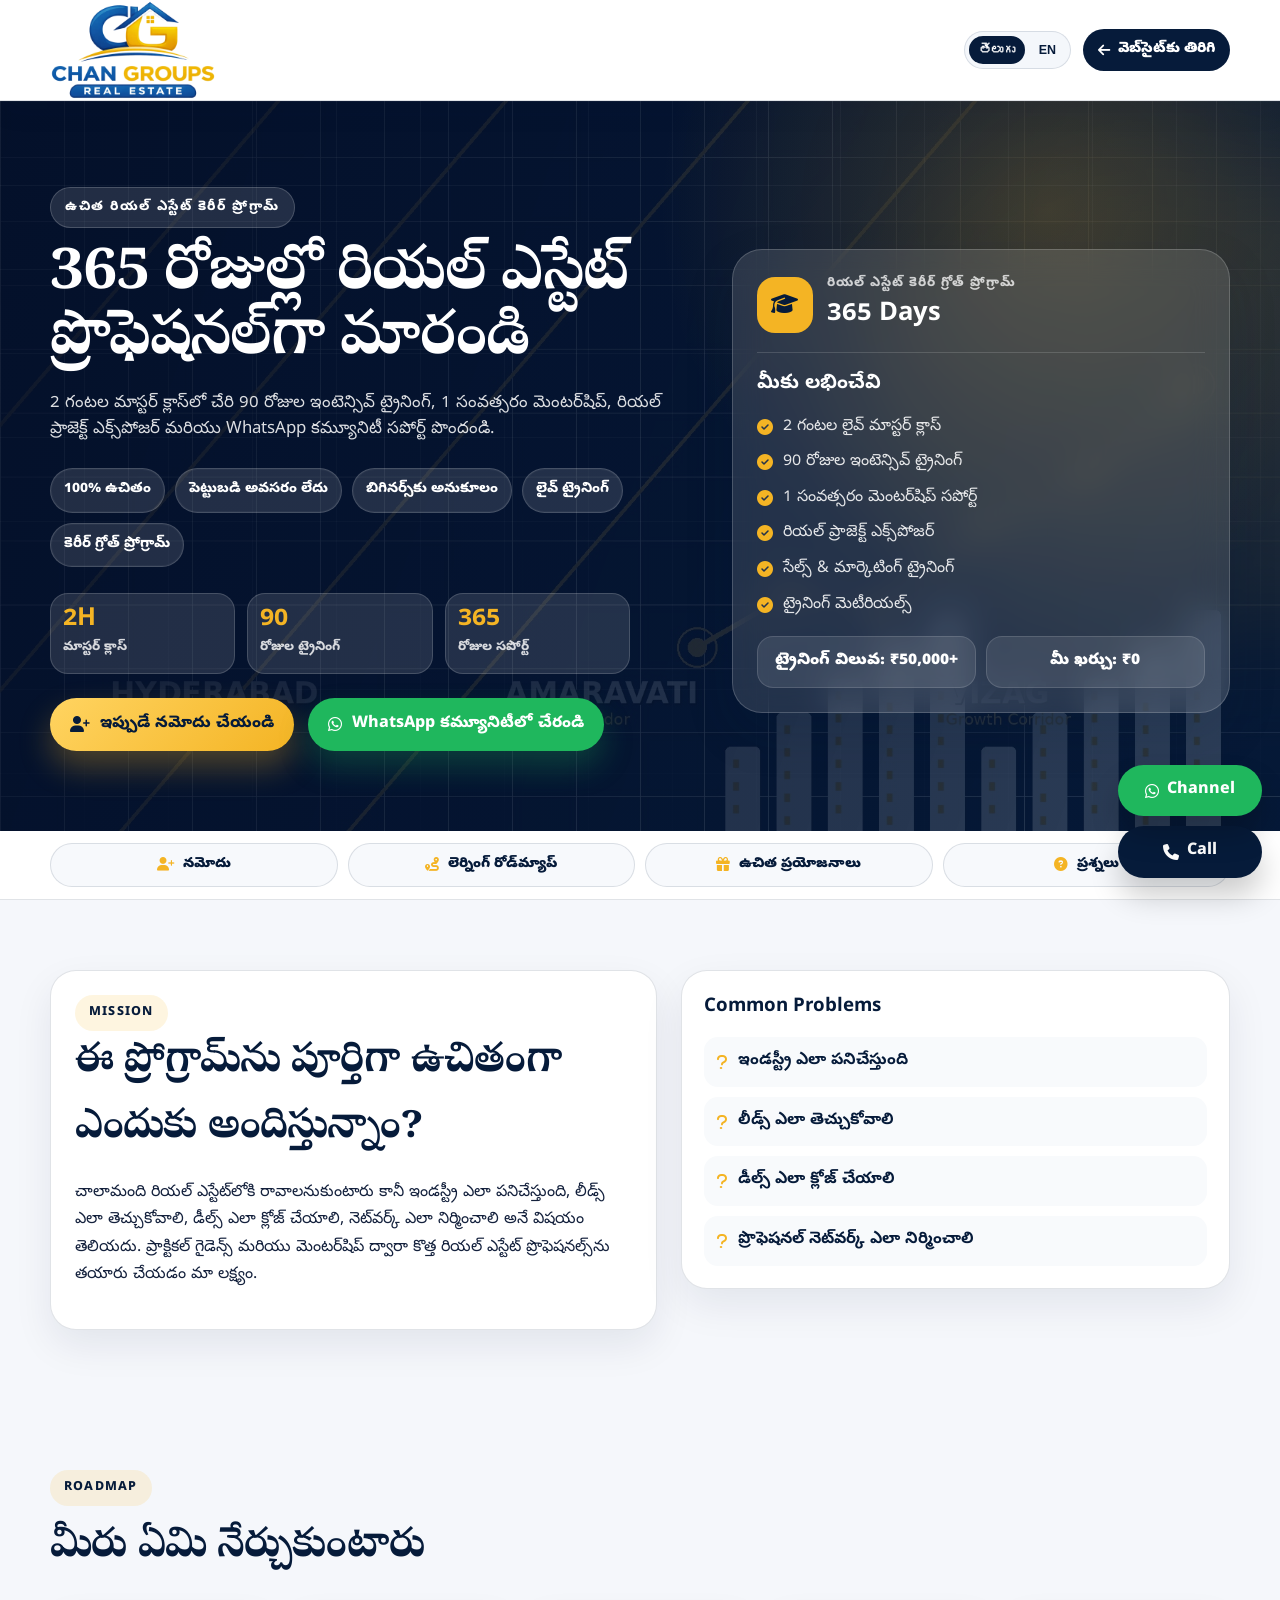
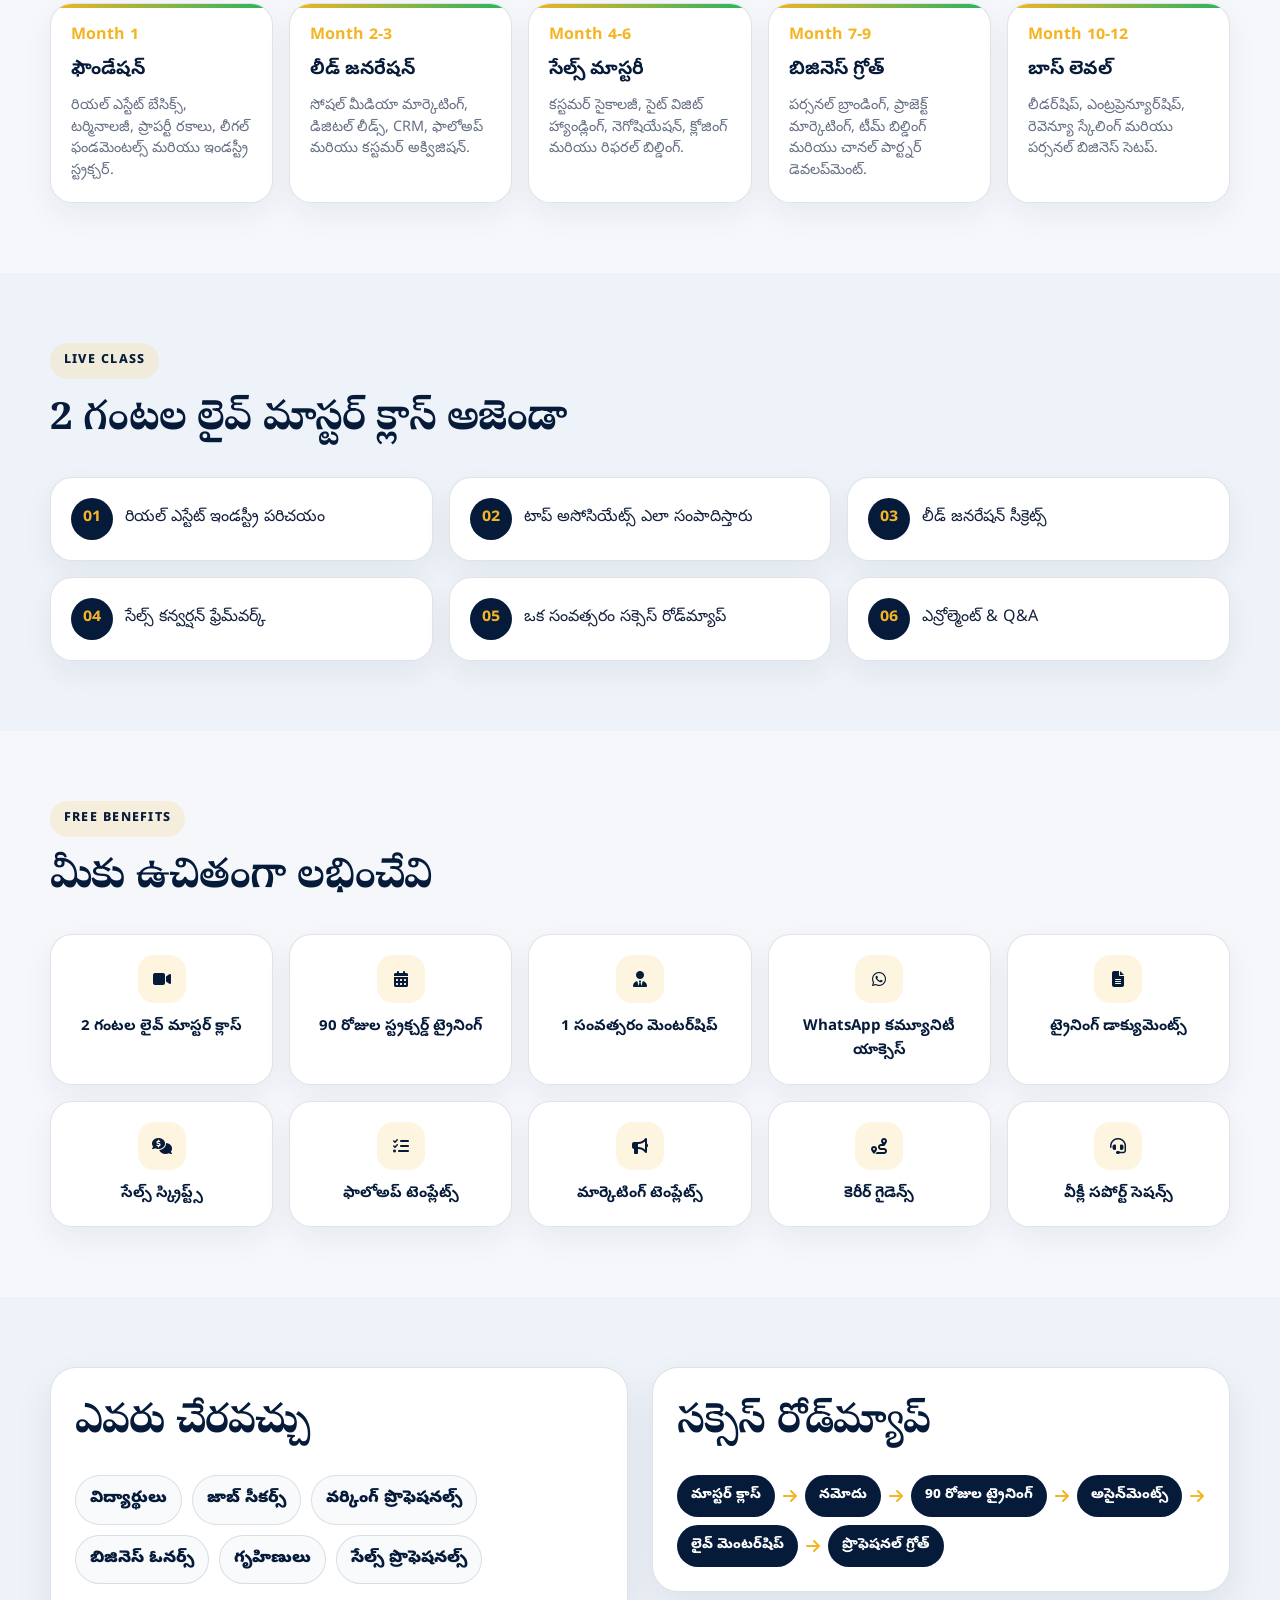
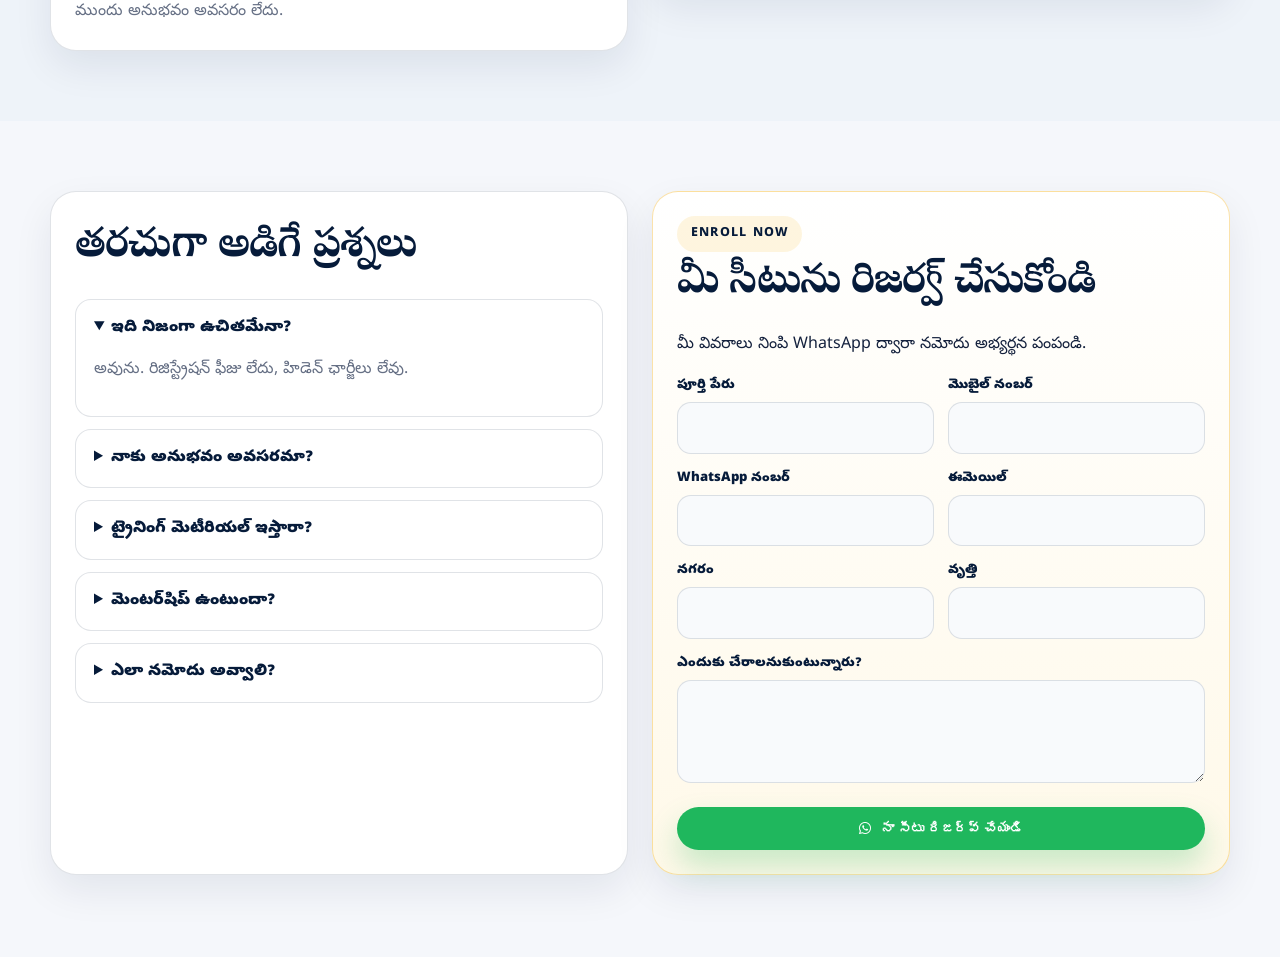
==== mentorship.html @ e9b6435f "Add files via upload" ====
<!DOCTYPE html>
<html lang="te">
<head>
  <meta charset="UTF-8">
  <meta name="viewport" content="width=device-width, initial-scale=1.0">
  <title>Free Real Estate Mentorship | Chan Groups</title>
  <meta name="description" content="Free 365 days real estate mentorship program by Chan Groups with 2 hour master class, 90 days training and one year mentorship.">
  <link rel="icon" type="image/png" href="assets/images/favicon.png">
  <link rel="preconnect" href="https://fonts.googleapis.com">
  <link rel="preconnect" href="https://fonts.gstatic.com" crossorigin>
  <link href="https://fonts.googleapis.com/css2?family=Inter:wght@400;500;600;700;800&family=Playfair+Display:wght@600;700&family=Noto+Sans+Telugu:wght@400;500;600;700;800&family=Noto+Serif+Telugu:wght@600;700&display=swap" rel="stylesheet">
  <link rel="stylesheet" href="https://cdnjs.cloudflare.com/ajax/libs/font-awesome/6.5.2/css/all.min.css">
  <link rel="stylesheet" href="css/style.css">
</head>
<body class="mentor-body mentor-v2" data-page="mentorship">
  <header class="mentor-header mentor-header-v2">
    <div class="container mentor-nav">
      <a href="index.html" class="mentor-brand"><img src="assets/images/logo.png" alt="Chan Groups Real Estate"></a>
      <div class="mentor-nav-actions">
        <div class="language-switch" role="group" aria-label="Language switch">
          <button type="button" data-lang="te" class="active">తెలుగు</button>
          <button type="button" data-lang="en">EN</button>
        </div>
        <a class="mentor-back-desktop mentor-back-main" href="index.html"><i class="fa-solid fa-arrow-left"></i> <span data-i18n="mentor.nav.back">Back to Website</span></a>
      </div>
    </div>
  </header>

  <main>
    <section class="mentor-hero mentor-hero-premium">
      <div class="mentor-bg-shapes"></div>
      <div class="container mentor-hero-grid premium-grid">
        <div class="mentor-hero-copy reveal">
          <span class="hero-kicker" data-i18n="mentor.hero.kicker">Free Real Estate Career Program</span>
          <h1 data-i18n="mentor.hero.title">Become a Real Estate Professional in 365 Days</h1>
          <p data-i18n="mentor.hero.sub">Join our 2-hour master class and get 90 days intensive training, 1 year mentorship, real project exposure and WhatsApp community support.</p>
          <div class="mentor-badges mentor-badges-premium">
            <span data-i18n="mentor.badge1">100% Free</span>
            <span data-i18n="mentor.badge2">No Investment Required</span>
            <span data-i18n="mentor.badge3">Beginner Friendly</span>
            <span data-i18n="mentor.badge4">Live Training</span>
            <span data-i18n="mentor.badge5">Career Growth Program</span>
          </div>

          <div class="mentor-metric-row reveal">
            <article><strong>2H</strong><span data-i18n="mentor.metric.master">Master Class</span></article>
            <article><strong>90</strong><span data-i18n="mentor.metric.training">Days Training</span></article>
            <article><strong>365</strong><span data-i18n="mentor.metric.mentor">Days Support</span></article>
          </div>
          <div class="hero-actions mentor-hero-actions">
            <a class="btn btn-gold" href="#enroll"><i class="fa-solid fa-user-plus"></i> <span data-i18n="mentor.hero.enroll">Enroll Now</span></a>
            <a class="btn btn-whatsapp" href="https://whatsapp.com/channel/0029Vb90oEyLI8YOoWBIG93G" target="_blank" rel="noopener"><i class="fa-brands fa-whatsapp"></i> <span data-i18n="mentor.hero.community">Join WhatsApp Community</span></a>
          </div>
        </div>

        <aside class="mentor-glass-card reveal">
          <div class="mentor-card-top">
            <i class="fa-solid fa-graduation-cap"></i>
            <div>
              <span data-i18n="mentor.hero.title2">Real Estate Career Growth Program</span>
              <strong>365 Days</strong>
            </div>
          </div>
          <h3 data-i18n="mentor.card.title">What You Get</h3>
          <ul>
            <li><i class="fa-solid fa-circle-check"></i><span data-i18n="mentor.card.l1">2 Hour Live Master Class</span></li>
            <li><i class="fa-solid fa-circle-check"></i><span data-i18n="mentor.card.l2">90 Days Intensive Training</span></li>
            <li><i class="fa-solid fa-circle-check"></i><span data-i18n="mentor.card.l3">1 Year Mentorship Support</span></li>
            <li><i class="fa-solid fa-circle-check"></i><span data-i18n="mentor.card.l4">Real Project Exposure</span></li>
            <li><i class="fa-solid fa-circle-check"></i><span data-i18n="mentor.card.l5">Sales & Marketing Training</span></li>
            <li><i class="fa-solid fa-circle-check"></i><span data-i18n="mentor.card.l6">Training Materials Provided</span></li>
          </ul>
          <div class="mentor-value-pills">
            <span data-i18n="mentor.pill.value">Training Value: ₹50,000+</span>
            <span data-i18n="mentor.pill.cost">Your Cost: ₹0</span>
          </div>
        </aside>
      </div>
    </section>

    <section class="mentor-quick-nav-section">
      <div class="container mentor-quick-nav reveal">
        <a href="#enroll"><i class="fa-solid fa-user-plus"></i><span data-i18n="mentor.quick.enroll">Enroll Now</span></a>
        <a href="#learn"><i class="fa-solid fa-route"></i><span data-i18n="mentor.quick.roadmap">Learning Roadmap</span></a>
        <a href="#benefits"><i class="fa-solid fa-gift"></i><span data-i18n="mentor.quick.benefits">Free Benefits</span></a>
        <a href="#faq"><i class="fa-solid fa-circle-question"></i><span data-i18n="mentor.quick.faq">FAQ</span></a>
      </div>
    </section>

    <section class="mentor-section mentor-why-section">
      <div class="container mentor-two mentor-two-premium">
        <div class="mentor-panel mentor-panel-large reveal">
          <span class="eyebrow">Mission</span>
          <h2 data-i18n="mentor.why.title">Why Are We Offering This Completely Free?</h2>
          <p data-i18n="mentor.why.text">Many people want to enter real estate but do not know how the industry works, how to generate leads, how to close deals or how to build a professional network. Our mission is to create the next generation of real estate professionals through practical guidance and mentorship.</p>
        </div>
        <div class="mentor-problem-card reveal">
          <h3>Common Problems</h3>
          <div class="problem-list">
            <span><i class="fa-solid fa-question"></i><b data-i18n="mentor.section.why.problem1">How the industry works</b></span>
            <span><i class="fa-solid fa-question"></i><b data-i18n="mentor.section.why.problem2">How to generate leads</b></span>
            <span><i class="fa-solid fa-question"></i><b data-i18n="mentor.section.why.problem3">How to close deals</b></span>
            <span><i class="fa-solid fa-question"></i><b data-i18n="mentor.section.why.problem4">How to build a professional network</b></span>
          </div>
        </div>
      </div>
    </section>

    <section class="mentor-section" id="learn">
      <div class="container">
        <div class="mentor-section-heading reveal">
          <span class="eyebrow">Roadmap</span>
          <h2 data-i18n="mentor.learn.title">What You Will Learn</h2>
        </div>
        <div class="timeline-grid timeline-premium">
          <article class="timeline-card"><strong>Month 1</strong><h3 data-i18n="mentor.phase1.title">Foundation</h3><p data-i18n="mentor.phase1.text">Real estate basics, terminology, property types, legal fundamentals and industry structure.</p></article>
          <article class="timeline-card"><strong>Month 2-3</strong><h3 data-i18n="mentor.phase2.title">Lead Generation</h3><p data-i18n="mentor.phase2.text">Social media marketing, digital leads, CRM usage, follow-up and customer acquisition.</p></article>
          <article class="timeline-card"><strong>Month 4-6</strong><h3 data-i18n="mentor.phase3.title">Sales Mastery</h3><p data-i18n="mentor.phase3.text">Customer psychology, site visit handling, negotiation, closing and referral building.</p></article>
          <article class="timeline-card"><strong>Month 7-9</strong><h3 data-i18n="mentor.phase4.title">Business Growth</h3><p data-i18n="mentor.phase4.text">Personal branding, project marketing, team building and channel partner development.</p></article>
          <article class="timeline-card"><strong>Month 10-12</strong><h3 data-i18n="mentor.phase5.title">Boss Level</h3><p data-i18n="mentor.phase5.text">Leadership, entrepreneurship, revenue scaling and personal business setup.</p></article>
        </div>
      </div>
    </section>

    <section class="mentor-section mentor-soft-bg">
      <div class="container">
        <div class="mentor-section-heading reveal">
          <span class="eyebrow">Live Class</span>
          <h2 data-i18n="mentor.agenda.title">2 Hour LIVE Master Class Agenda</h2>
        </div>
        <div class="agenda-grid agenda-premium">
          <article class="agenda-card"><strong>01</strong><span data-i18n="mentor.agenda.s1">Introduction to Real Estate Industry</span></article>
          <article class="agenda-card"><strong>02</strong><span data-i18n="mentor.agenda.s2">How Top Associates Earn</span></article>
          <article class="agenda-card"><strong>03</strong><span data-i18n="mentor.agenda.s3">Lead Generation Secrets</span></article>
          <article class="agenda-card"><strong>04</strong><span data-i18n="mentor.agenda.s4">Sales Conversion Framework</span></article>
          <article class="agenda-card"><strong>05</strong><span data-i18n="mentor.agenda.s5">One Year Success Roadmap</span></article>
          <article class="agenda-card"><strong>06</strong><span data-i18n="mentor.agenda.s6">Enrollment & Q&A</span></article>
        </div>
      </div>
    </section>

    <section class="mentor-section" id="benefits">
      <div class="container">
        <div class="mentor-section-heading reveal">
          <span class="eyebrow">Free Benefits</span>
          <h2 data-i18n="mentor.benefits.title">What You Get For FREE</h2>
        </div>
        <div class="benefits-grid benefits-premium">
          <article class="benefit-card"><i class="fa-solid fa-video"></i><h3 data-i18n="mentor.benefit.1">2 Hour Live Master Class</h3></article>
          <article class="benefit-card"><i class="fa-solid fa-calendar-days"></i><h3 data-i18n="mentor.benefit.2">90 Days Structured Training</h3></article>
          <article class="benefit-card"><i class="fa-solid fa-user-tie"></i><h3 data-i18n="mentor.benefit.3">1 Year Mentorship</h3></article>
          <article class="benefit-card"><i class="fa-brands fa-whatsapp"></i><h3 data-i18n="mentor.benefit.4">WhatsApp Community Access</h3></article>
          <article class="benefit-card"><i class="fa-solid fa-file-lines"></i><h3 data-i18n="mentor.benefit.5">Training Documents</h3></article>
          <article class="benefit-card"><i class="fa-solid fa-comments-dollar"></i><h3 data-i18n="mentor.benefit.6">Sales Scripts</h3></article>
          <article class="benefit-card"><i class="fa-solid fa-list-check"></i><h3 data-i18n="mentor.benefit.7">Follow-up Templates</h3></article>
          <article class="benefit-card"><i class="fa-solid fa-bullhorn"></i><h3 data-i18n="mentor.benefit.8">Marketing Templates</h3></article>
          <article class="benefit-card"><i class="fa-solid fa-route"></i><h3 data-i18n="mentor.benefit.9">Career Guidance</h3></article>
          <article class="benefit-card"><i class="fa-solid fa-headset"></i><h3 data-i18n="mentor.benefit.10">Weekly Support Sessions</h3></article>
        </div>
      </div>
    </section>

    <section class="mentor-section mentor-soft-bg">
      <div class="container mentor-two">
        <div class="mentor-panel">
          <h2 data-i18n="mentor.who.title">Who Can Join</h2>
          <div class="who-chip-grid">
            <span data-i18n="mentor.who.students">Students</span>
            <span data-i18n="mentor.who.job">Job Seekers</span>
            <span data-i18n="mentor.who.working">Working Professionals</span>
            <span data-i18n="mentor.who.business">Business Owners</span>
            <span data-i18n="mentor.who.home">Housewives</span>
            <span data-i18n="mentor.who.sales">Sales Professionals</span>
          </div>
          <p class="mentor-note" data-i18n="mentor.who.note">No prior experience required.</p>
        </div>
        <div class="mentor-panel">
          <h2 data-i18n="mentor.roadmap.title">Success Roadmap</h2>
          <div class="roadmap roadmap-premium"><span data-i18n="mentor.road.1">Master Class</span><i class="fa-solid fa-arrow-right"></i><span data-i18n="mentor.road.2">Enrollment</span><i class="fa-solid fa-arrow-right"></i><span data-i18n="mentor.road.3">90 Days Training</span><i class="fa-solid fa-arrow-right"></i><span data-i18n="mentor.road.4">Assignments</span><i class="fa-solid fa-arrow-right"></i><span data-i18n="mentor.road.5">Live Mentorship</span><i class="fa-solid fa-arrow-right"></i><span data-i18n="mentor.road.6">Professional Growth</span></div>
        </div>
      </div>
    </section>

    <section class="mentor-section" id="faq">
      <div class="container mentor-two enroll-two">
        <div class="mentor-panel faq-panel">
          <h2 data-i18n="mentor.faq.title">Frequently Asked Questions</h2>
          <div class="faq-list">
            <details open><summary data-i18n="mentor.faq.q1">Is this really free?</summary><p data-i18n="mentor.faq.a1">Yes. No registration fee and no hidden charges.</p></details>
            <details><summary data-i18n="mentor.faq.q2">Do I need experience?</summary><p data-i18n="mentor.faq.a2">No. Beginners can join.</p></details>
            <details><summary data-i18n="mentor.faq.q3">Will training material be provided?</summary><p data-i18n="mentor.faq.a3">Yes. Training documents and templates will be provided.</p></details>
            <details><summary data-i18n="mentor.faq.q4">Is mentorship included?</summary><p data-i18n="mentor.faq.a4">Yes, mentorship is included for one year.</p></details>
            <details><summary data-i18n="mentor.faq.q5">How do I enroll?</summary><p data-i18n="mentor.faq.a5">Fill the form and send your enrollment request on WhatsApp.</p></details>
          </div>
        </div>

        <div class="mentor-panel mentor-form-panel">
          <span class="eyebrow">Enroll Now</span>
          <h2 data-i18n="mentor.form.title">Reserve Your Seat</h2>
          <p data-i18n="mentor.form.sub">Fill your details and send enrollment request directly on WhatsApp.</p>
          <form class="mentorship-form" id="mentorshipForm">
            <label><span data-i18n="mentor.form.name">Full Name</span><input name="name" type="text" required></label>
            <label><span data-i18n="mentor.form.mobile">Mobile Number</span><input name="mobile" type="tel" required></label>
            <label><span data-i18n="mentor.form.whatsapp">WhatsApp Number</span><input name="whatsapp" type="tel"></label>
            <label><span data-i18n="mentor.form.email">Email</span><input name="email" type="email"></label>
            <label><span data-i18n="mentor.form.city">City</span><input name="city" type="text"></label>
            <label><span data-i18n="mentor.form.occupation">Occupation</span><input name="occupation" type="text"></label>
            <label class="wide"><span data-i18n="mentor.form.why">Why do you want to join?</span><textarea name="why" rows="3"></textarea></label>
            <button class="btn btn-whatsapp full" type="submit"><i class="fa-brands fa-whatsapp"></i> <span data-i18n="mentor.form.submit">Reserve My Seat</span></button>
          </form>
        </div>
      </div>
    </section>
  </main>

  <div class="enroll-thank-modal" id="enrollThankModal" aria-hidden="true">
    <div class="enroll-thank-backdrop" data-close-enroll-thank></div>
    <div class="enroll-thank-card" role="dialog" aria-modal="true" aria-labelledby="enrollThankTitle">
      <button class="enroll-thank-close" type="button" data-close-enroll-thank aria-label="Close"><i class="fa-solid fa-xmark"></i></button>
      <div class="enroll-thank-icon"><i class="fa-solid fa-circle-check"></i></div>
      <span class="eyebrow" data-i18n="mentor.thank.kicker">Enrollment Submitted</span>
      <h2 id="enrollThankTitle" data-i18n="mentor.thank.title">Thank you for enrolling!</h2>
      <p data-i18n="mentor.thank.text">Your enrollment request is ready. Please complete the WhatsApp message so our team can contact you.</p>

      <div class="thank-video-box">
        <!-- Replace VIDEO_ID_HERE with client's YouTube video ID -->
        <iframe id="thankYouVideo" data-video-src="https://www.youtube.com/embed/VIDEO_ID_HERE" title="Thank you video" allow="accelerometer; autoplay; clipboard-write; encrypted-media; gyroscope; picture-in-picture; web-share" allowfullscreen></iframe>
        <div class="video-placeholder" id="videoPlaceholder">
          <i class="fa-brands fa-youtube"></i>
          <strong data-i18n="mentor.thank.videoTitle">Thank You Video</strong>
          <span data-i18n="mentor.thank.videoNote">Add your YouTube video ID in mentorship.html to play the client video here.</span>
        </div>
      </div>

      <div class="thank-actions">
        <a class="btn btn-whatsapp" id="thankWhatsAppLink" href="#" target="_blank" rel="noopener"><i class="fa-brands fa-whatsapp"></i> <span data-i18n="mentor.thank.whatsapp">Complete on WhatsApp</span></a>
        <a class="btn btn-gold" href="index.html"><i class="fa-solid fa-house"></i> <span data-i18n="mentor.thank.home">Go to Main Site</span></a>
      </div>
    </div>
  </div>

  <div class="floating-actions mentor-floating-actions">
    <a class="float-wa" href="https://whatsapp.com/channel/0029Vb90oEyLI8YOoWBIG93G" target="_blank" rel="noopener"><i class="fa-brands fa-whatsapp"></i><span>Channel</span></a>
    <a class="float-call" href="tel:+916302307242"><i class="fa-solid fa-phone"></i><span>Call</span></a>
  </div>

  <button class="scroll-top-btn" id="scrollTopBtn" type="button" aria-label="Scroll to top"><i class="fa-solid fa-arrow-up"></i></button>

  <script src="js/i18n.js"></script>
  <script src="js/script.js"></script>
</body>
</html>
---- css/style.css ----
:root{
  --navy:#061b3a;
  --navy2:#092a5d;
  --gold:#f4b424;
  --gold2:#ffd461;
  --green:#1fb75d;
  --text:#14213d;
  --muted:#667085;
  --soft:#f6f8fb;
  --border:rgba(6,27,58,.12);
  --shadow:0 20px 50px rgba(6,27,58,.14);
  --radius:24px;
}
*{box-sizing:border-box}
html{scroll-behavior:smooth}
body{margin:0;font-family:Inter,sans-serif;color:var(--text);background:#fff;line-height:1.6;padding-bottom:max(12px,env(safe-area-inset-bottom))}
img{max-width:100%;display:block}a{text-decoration:none;color:inherit}.container{width:min(1180px,calc(100% - 32px));margin:auto}
.topbar{background:var(--navy);color:#eaf0ff;font-size:.92rem}.topbar-inner{min-height:44px;display:flex;align-items:center;justify-content:space-between;gap:18px}.topbar-links{display:flex;gap:20px;flex-wrap:wrap}.topbar i{color:var(--gold);margin-right:8px}.topbar a:hover{color:var(--gold)}
.site-header{position:sticky;top:0;z-index:100;background:rgba(255,255,255,.94);backdrop-filter:blur(16px);box-shadow:0 8px 22px rgba(0,0,0,.05)}.nav-wrap{min-height:84px;display:flex;align-items:center;justify-content:space-between;gap:22px}.brand img{width:210px}.nav-links{display:flex;align-items:center;gap:26px;font-weight:700}.nav-links a{position:relative}.nav-links>a:not(.nav-cta)::after{content:"";position:absolute;left:0;bottom:-8px;width:0;height:2px;background:var(--gold);transition:.25s}.nav-links>a:hover::after{width:100%}.nav-cta{background:var(--gold);color:var(--navy);padding:12px 18px;border-radius:999px;box-shadow:0 12px 26px rgba(244,180,36,.25)}.menu-btn{display:none;border:0;background:transparent;color:var(--navy);font-size:1.45rem}
.hero{position:relative;overflow:hidden;color:#fff;background:var(--navy);padding:82px 0 44px}.hero-bg,.hero-overlay{position:absolute;inset:0}.hero-bg{background:url('../assets/images/hero-growth.jpg') center/cover no-repeat;transform:scale(1.02);animation:heroMove 18s ease-in-out infinite alternate}.hero-overlay{background:linear-gradient(90deg,rgba(4,14,37,.94) 0%,rgba(6,27,58,.82) 42%,rgba(6,27,58,.42) 100%),radial-gradient(circle at 18% 20%,rgba(244,180,36,.18),transparent 28%),radial-gradient(circle at 86% 22%,rgba(255,255,255,.12),transparent 24%)}.hero::before{content:"";position:absolute;inset:0;background-image:linear-gradient(rgba(255,255,255,.045) 1px,transparent 1px),linear-gradient(90deg,rgba(255,255,255,.035) 1px,transparent 1px);background-size:88px 88px;mask-image:linear-gradient(180deg,rgba(0,0,0,.8),transparent 90%)}.hero-inner{position:relative;z-index:1;display:grid;grid-template-columns:minmax(0,1.05fr) minmax(390px,.8fr);gap:46px;align-items:center}.hero-kicker{display:inline-flex;padding:9px 14px;border-radius:999px;background:rgba(255,255,255,.12);border:1px solid rgba(255,255,255,.18);font-size:.82rem;text-transform:uppercase;letter-spacing:.12em;font-weight:800}.hero h1{font-family:'Playfair Display',serif;font-size:clamp(2.65rem,5vw,5.15rem);line-height:1.05;margin:20px 0 18px;max-width:760px}.hero h1 span{color:var(--gold2)}.hero p{font-size:1.08rem;color:rgba(255,255,255,.88);max-width:710px;margin:0 0 26px}.hero-actions{display:flex;gap:14px;flex-wrap:wrap;margin:24px 0}.btn{display:inline-flex;align-items:center;justify-content:center;gap:10px;border:0;border-radius:999px;padding:14px 20px;font-weight:800;cursor:pointer;transition:.2s}.btn:hover{transform:translateY(-2px)}.btn-gold{background:linear-gradient(135deg,var(--gold2),var(--gold));color:var(--navy);box-shadow:0 16px 32px rgba(244,180,36,.3)}.btn-whatsapp{background:var(--green);color:white;box-shadow:0 16px 30px rgba(31,183,93,.25)}.btn-instagram{background:linear-gradient(135deg,#c13584,#f58529);color:#fff}.btn.full{width:100%}.growth-tags{display:flex;flex-wrap:wrap;gap:10px}.growth-tags span{display:inline-flex;align-items:center;gap:8px;background:rgba(255,255,255,.11);border:1px solid rgba(255,255,255,.15);border-radius:999px;padding:10px 13px;font-weight:700;color:#fff}.growth-tags i{color:var(--gold)}
.hero-card{background:rgba(255,255,255,.12);border:1px solid rgba(255,255,255,.20);backdrop-filter:blur(18px);border-radius:30px;padding:22px;box-shadow:var(--shadow)}.advisor-mini{display:grid;grid-template-columns:104px 1fr;gap:16px;align-items:center;background:rgba(6,27,58,.36);border:1px solid rgba(255,255,255,.12);border-radius:22px;padding:12px}.advisor-mini img{width:104px;height:118px;object-fit:cover;object-position:center top;border-radius:18px}.advisor-mini span{display:block;color:#ffe29a;font-size:.76rem;text-transform:uppercase;letter-spacing:.1em;font-weight:800}.advisor-mini strong{display:block;font-size:1.6rem;line-height:1.1}.advisor-mini small{color:rgba(255,255,255,.78)}.mini-stat-row{display:grid;grid-template-columns:repeat(3,1fr);gap:10px;margin:14px 0}.mini-stat-row span{background:rgba(255,255,255,.1);border:1px solid rgba(255,255,255,.12);border-radius:16px;padding:12px 10px;text-align:center;font-size:.79rem;color:rgba(255,255,255,.82)}.mini-stat-row b{display:block;font-size:1.08rem;color:#fff;line-height:1.15}.enquiry-form{background:#fff;color:var(--text);border-radius:24px;padding:22px}.form-title h2{margin:0 0 4px;font-size:1.42rem;color:var(--navy)}.form-title p{margin:0 0 16px;color:var(--muted);font-size:.92rem}.form-grid{display:grid;grid-template-columns:1fr 1fr;gap:14px}.form-grid label{display:block}.form-grid span{display:block;margin-bottom:6px;color:var(--navy);font-size:.82rem;font-weight:800}.form-grid input,.form-grid select{width:100%;height:46px;border:1px solid var(--border);border-radius:13px;padding:0 13px;font:inherit;color:var(--text);background:#f8fafc}.enquiry-form .btn{margin-top:16px}.hero-city-strip{position:relative;z-index:1;margin-top:38px;display:grid;grid-template-columns:repeat(3,1fr);gap:16px}.hero-city-strip article{display:flex;align-items:center;gap:12px;background:rgba(255,255,255,.13);border:1px solid rgba(255,255,255,.16);backdrop-filter:blur(14px);border-radius:18px;padding:12px}.hero-city-strip img{width:80px;height:58px;object-fit:cover;border-radius:12px}.hero-city-strip strong{display:block}.hero-city-strip span{display:block;color:rgba(255,255,255,.76);font-size:.86rem}@keyframes heroMove{from{transform:scale(1.02)}to{transform:scale(1.08)}}
.section{padding:86px 0}.section-head{text-align:center;max-width:820px;margin:0 auto 42px}.eyebrow{display:inline-flex;padding:8px 14px;border-radius:999px;background:rgba(244,180,36,.14);color:var(--navy);text-transform:uppercase;letter-spacing:.1em;font-size:.78rem;font-weight:800}.section-head h2,.about-copy h2,.contact-copy h2{font-family:'Playfair Display',serif;color:var(--navy);font-size:clamp(2rem,3.4vw,3rem);line-height:1.15;margin:14px 0 10px}.section-head p,.city-card p,.service-card p,.property-body p,.about-copy p,.contact-copy p{color:var(--muted);margin:0}.city-showcase,.gallery-section{background:var(--soft)}.city-grid,.services-grid,.property-grid{display:grid;grid-template-columns:repeat(3,1fr);gap:24px}.city-card,.service-card,.property-card{background:#fff;border-radius:var(--radius);overflow:hidden;box-shadow:var(--shadow);border:1px solid var(--border)}.city-card img,.property-media img{width:100%;height:238px;object-fit:cover}.city-card div,.service-card,.property-body{padding:24px}.city-card span{color:var(--gold);font-weight:800;text-transform:uppercase;font-size:.8rem;letter-spacing:.08em}.city-card h3,.service-card h3,.property-body h3{margin:8px 0 8px;color:var(--navy);font-size:1.35rem}.service-card i{width:58px;height:58px;display:grid;place-items:center;border-radius:16px;background:rgba(244,180,36,.14);color:var(--navy);font-size:1.35rem;margin-bottom:16px}.property-media{position:relative}.property-media span{position:absolute;left:16px;top:16px;padding:8px 12px;border-radius:999px;background:rgba(6,27,58,.88);color:#fff;font-weight:800;font-size:.8rem}.property-body a{display:inline-flex;margin-top:18px;background:rgba(31,183,93,.12);color:#0d8842;padding:11px 14px;border-radius:999px;font-weight:800}.about-section{background:#fff}.about-grid{display:grid;grid-template-columns:.9fr 1.1fr;gap:46px;align-items:center}.about-photo{border-radius:30px;padding:14px;background:linear-gradient(135deg,rgba(244,180,36,.18),rgba(6,27,58,.06));box-shadow:var(--shadow)}.about-photo img{height:560px;width:100%;object-fit:cover;object-position:center top;border-radius:22px}.about-copy h2 small{display:block;font-family:Inter,sans-serif;color:var(--gold);font-size:.95rem;letter-spacing:.12em;text-transform:uppercase;margin-top:8px}.about-points{display:grid;grid-template-columns:repeat(2,1fr);gap:12px 16px;margin:24px 0}.about-points span{font-weight:700}.about-points i{color:var(--gold);margin-right:8px}.gallery-track{display:grid;grid-template-columns:repeat(2,1fr);gap:24px}.gallery-slide{margin:0}.gallery-slide img{width:100%;border-radius:26px;box-shadow:var(--shadow)}.gallery-dots{display:none;justify-content:center;gap:10px;margin-top:16px}.gallery-dot{width:10px;height:10px;border:0;border-radius:99px;background:rgba(6,27,58,.2)}.gallery-dot.active{width:28px;background:var(--gold)}.contact-grid{display:grid;grid-template-columns:1.1fr .9fr;gap:28px}.contact-list{display:grid;gap:14px;margin-top:22px}.contact-list a{display:flex;align-items:center;gap:12px;background:#fff;border:1px solid var(--border);border-radius:18px;padding:16px;font-weight:700;box-shadow:0 8px 24px rgba(0,0,0,.04)}.contact-list i{width:38px;height:38px;display:grid;place-items:center;border-radius:12px;background:rgba(244,180,36,.16);color:var(--navy)}.contact-card{background:linear-gradient(135deg,var(--navy),var(--navy2));color:#fff;border-radius:30px;padding:30px;box-shadow:var(--shadow)}.contact-card h3{margin:0 0 8px;font-size:1.5rem}.contact-card p{color:rgba(255,255,255,.82);margin-bottom:22px}.contact-card small{display:block;color:rgba(255,255,255,.7);margin-top:14px}.site-footer{background:#04142d;color:#fff;padding:58px 0 0}.footer-grid{display:grid;grid-template-columns:1.4fr 1fr 1fr 1fr;gap:28px}.footer-grid img{width:210px}.footer-grid p,.footer-grid a,.footer-grid span{color:rgba(255,255,255,.74)}.footer-grid a,.footer-grid span{display:block;margin-bottom:9px}.footer-grid h3{color:var(--gold);margin-top:0}.socials{display:flex;gap:10px;margin-top:16px}.socials a{width:40px;height:40px;border-radius:50%;display:grid;place-items:center;background:rgba(255,255,255,.1)}.copyright{padding:22px 0 30px;margin-top:28px;border-top:1px solid rgba(255,255,255,.08);color:rgba(255,255,255,.6)}
.floating-actions{position:fixed;right:18px;bottom:22px;z-index:120;display:flex;flex-direction:column;gap:10px}.floating-actions a{min-width:144px;display:flex;align-items:center;justify-content:center;gap:8px;border-radius:999px;padding:13px 18px;color:#fff;font-weight:800;box-shadow:0 18px 30px rgba(0,0,0,.2)}.float-wa{background:var(--green)}.float-call{background:var(--navy)}.reveal{opacity:0;transform:translateY(24px);transition:.7s}.reveal.visible{opacity:1;transform:translateY(0)}
.thankyou-body{min-height:100vh;display:grid;place-items:center;background:linear-gradient(135deg,#f7f9fc,#fff7e7);padding:24px}.thankyou-box{max-width:680px;text-align:center;background:#fff;border-radius:30px;padding:46px 26px;box-shadow:var(--shadow)}.thankyou-box img{width:220px;margin:0 auto 18px}.thankyou-box h1{font-family:'Playfair Display',serif;color:var(--navy);margin:0 0 10px}.thankyou-box p{color:var(--muted);margin:0 0 22px}
@media(max-width:1080px){.hero-inner,.about-grid,.contact-grid,.footer-grid{grid-template-columns:1fr}.hero-card{max-width:620px}.hero-city-strip,.city-grid,.services-grid,.property-grid{grid-template-columns:repeat(2,1fr)}}
@media(max-width:860px){.menu-btn{display:block}.nav-links{position:fixed;top:0;right:-80vw;width:72vw;max-width:340px;height:100vh;background:#fff;padding:96px 24px 24px;display:flex;flex-direction:column;align-items:flex-start;gap:18px;box-shadow:-18px 0 40px rgba(0,0,0,.16);transition:right .28s ease}.nav-links.open{right:0}.nav-links>a:not(.nav-cta)::after{display:none}.nav-cta{width:100%;text-align:center}.topbar-location{display:none}.hero{padding:54px 0 28px}.hero h1{font-size:2.55rem}.hero-card{max-width:none}.hero-city-strip{margin-top:26px}.brand img{width:178px}}
@media(max-width:640px){.container{width:min(100% - 22px,1180px)}.topbar{font-size:.82rem}.topbar-inner{justify-content:center}.topbar-links{gap:14px;justify-content:center}.nav-wrap{min-height:74px}.brand img{width:160px}.hero{padding:42px 0 24px}.hero h1{font-size:2.05rem}.hero p{font-size:.95rem;margin-bottom:18px}.hero-kicker{font-size:.68rem;letter-spacing:.08em;padding:8px 11px}.hero-actions{gap:10px;margin:18px 0}.btn{padding:12px 15px;font-size:.9rem}.growth-tags{gap:8px}.growth-tags span{font-size:.76rem;padding:8px 10px}.hero-card{padding:15px;border-radius:24px}.advisor-mini{grid-template-columns:82px 1fr;padding:10px;border-radius:18px}.advisor-mini img{width:82px;height:94px;border-radius:14px}.advisor-mini span{font-size:.66rem}.advisor-mini strong{font-size:1.25rem}.mini-stat-row{grid-template-columns:repeat(3,1fr);gap:7px;margin:10px 0}.mini-stat-row span{padding:9px 5px;font-size:.68rem;border-radius:13px}.mini-stat-row b{font-size:.94rem}.enquiry-form{padding:16px;border-radius:20px}.form-title h2{font-size:1.22rem}.form-title p{font-size:.82rem;margin-bottom:12px}.form-grid{grid-template-columns:1fr;gap:10px}.form-grid span{font-size:.76rem}.form-grid input,.form-grid select{height:42px;border-radius:12px;font-size:.9rem}.enquiry-form .btn{margin-top:12px}.hero-city-strip,.city-grid,.property-grid{grid-template-columns:1fr}.hero-city-strip{gap:10px}.hero-city-strip article{padding:9px;border-radius:15px}.hero-city-strip img{width:70px;height:48px}.services-grid{grid-template-columns:repeat(2,1fr);gap:14px}.service-card{padding:16px 13px;border-radius:18px}.service-card i{width:44px;height:44px;border-radius:12px;font-size:1.05rem;margin-bottom:12px}.service-card h3{font-size:.96rem;margin-bottom:7px}.service-card p{font-size:.81rem;line-height:1.42;display:-webkit-box;-webkit-line-clamp:3;-webkit-box-orient:vertical;overflow:hidden}.section{padding:60px 0}.section-head{margin-bottom:28px}.section-head h2,.about-copy h2,.contact-copy h2{font-size:2rem}.city-card img,.property-media img{height:210px}.about-photo img{height:430px}.about-points{grid-template-columns:1fr;gap:10px}.gallery-track{display:flex;gap:14px;overflow-x:auto;scroll-snap-type:x mandatory;-webkit-overflow-scrolling:touch;scrollbar-width:none}.gallery-track::-webkit-scrollbar{display:none}.gallery-slide{min-width:calc(100vw - 44px);scroll-snap-align:start}.gallery-slide img{border-radius:22px}.gallery-dots{display:flex}.contact-card{padding:22px;border-radius:22px}.footer-grid{gap:20px}.floating-actions{left:12px;right:12px;bottom:max(10px,env(safe-area-inset-bottom));flex-direction:row;gap:10px}.floating-actions a{min-width:0;flex:1;padding:12px 10px;font-size:.9rem}.float-wa{order:1}.float-call{order:2}}
@media(max-width:380px){.hero h1{font-size:1.88rem}.hero-actions .btn{width:100%}.services-grid{grid-template-columns:1fr}.topbar-links a:nth-child(2){display:none}}


/* FINAL MOBILE NAV + FOOTER BALANCE FIX */
@media(max-width:860px){
  .nav-links{
    position:fixed;
    top:86px;
    right:12px;
    width:min(70vw,320px);
    max-width:320px;
    height:auto;
    max-height:calc(100dvh - 120px);
    overflow-y:auto;
    background:rgba(255,255,255,.98);
    backdrop-filter:blur(18px);
    padding:18px;
    display:flex;
    flex-direction:column;
    align-items:stretch;
    gap:8px;
    border-radius:24px;
    border:1px solid rgba(6,27,58,.08);
    box-shadow:0 24px 60px rgba(6,27,58,.22);
    transform:translateX(calc(100% + 24px));
    opacity:0;
    pointer-events:none;
    transition:transform .28s ease, opacity .22s ease;
  }
  .nav-links.open{
    transform:translateX(0);
    opacity:1;
    pointer-events:auto;
  }
  .nav-links a{
    width:100%;
    padding:10px 12px;
    border-radius:14px;
    line-height:1.2;
    color:var(--navy);
  }
  .nav-links a:hover{
    background:rgba(244,180,36,.12);
  }
  .nav-links .nav-cta{
    margin-top:8px;
    padding:13px 16px;
    text-align:center;
    justify-content:center;
    border-radius:999px;
    box-shadow:0 12px 26px rgba(244,180,36,.20);
  }
}

@media(max-width:640px){
  .site-footer{
    padding-top:32px;
    padding-bottom:0;
  }
  .footer-grid{
    display:grid;
    grid-template-columns:1fr 1fr;
    gap:18px 16px;
    align-items:start;
  }
  .footer-brand{
    grid-column:1/-1;
    display:grid;
    grid-template-columns:118px 1fr;
    align-items:center;
    gap:12px;
    padding-bottom:12px;
    border-bottom:1px solid rgba(255,255,255,.08);
  }
  .footer-grid img{
    width:118px;
  }
  .footer-brand p{
    font-size:.78rem;
    line-height:1.35;
    margin:0;
  }
  .socials{
    grid-column:1/-1;
    margin-top:4px;
    gap:8px;
  }
  .socials a{
    width:34px;
    height:34px;
    font-size:.85rem;
  }
  .footer-grid h3{
    margin:0 0 9px;
    font-size:.98rem;
  }
  .footer-grid a,
  .footer-grid span{
    font-size:.82rem;
    line-height:1.32;
    margin-bottom:7px;
  }
  .copyright{
    margin-top:14px;
    padding-top:16px;
    padding-bottom:max(92px,calc(78px + env(safe-area-inset-bottom)));
    font-size:.76rem;
    line-height:1.35;
  }
}

@media(max-width:380px){
  .nav-links{
    width:min(72vw,300px);
    right:10px;
    padding:15px;
    gap:6px;
  }
  .nav-links a{
    padding:9px 10px;
    font-size:.92rem;
  }
  .footer-grid{
    grid-template-columns:1fr 1fr;
    gap:16px 12px;
  }
  .footer-brand{
    grid-template-columns:105px 1fr;
  }
  .footer-grid img{width:105px;}
}


/* SPACE OPTIMIZATION + INSTAGRAM PLACEMENT */
.topbar-instagram {
  display:inline-flex;
  align-items:center;
  gap:6px;
}
.topbar-instagram i {
  margin-right:0;
  color:#ffcf5a;
}
.nav-social-mobile { display:none; }

.footer-compact {
  grid-template-columns:1.35fr 1.15fr 1.35fr;
  align-items:start;
}
.footer-brand {
  display:grid;
  grid-template-columns:138px 1fr;
  gap:14px;
  align-items:center;
}
.footer-brand img { width:138px; }
.footer-brand p {
  margin:0;
  font-size:.9rem;
  line-height:1.4;
}
.footer-brand .socials { margin-top:12px; }
.footer-links > div {
  display:grid;
  grid-template-columns:repeat(2,minmax(0,1fr));
  gap:5px 14px;
}
.footer-contact a,
.footer-contact span {
  display:flex;
  align-items:flex-start;
  gap:8px;
}
.footer-contact i {
  color:var(--gold);
  width:15px;
  margin-top:3px;
}

@media(max-width:860px){
  .nav-links{
    top:78px;
    right:10px;
    width:min(70vw,305px);
    max-height:calc(100dvh - 150px);
    padding:14px;
    gap:5px;
    border-radius:22px;
  }
  .nav-links a{
    padding:8px 10px;
    font-size:.93rem;
    min-height:34px;
    display:flex;
    align-items:center;
  }
  .nav-links .nav-cta{
    margin-top:6px;
    padding:11px 14px;
    min-height:40px;
    justify-content:center;
  }
  .nav-social-mobile{
    display:grid;
    grid-template-columns:repeat(3,1fr);
    gap:8px;
    width:100%;
    margin-top:8px;
    padding-top:10px;
    border-top:1px solid rgba(6,27,58,.08);
  }
  .nav-links .nav-social-mobile a{
    padding:0;
    min-height:40px;
    justify-content:center;
    border-radius:14px;
    background:#f6f8fb;
    color:var(--navy);
    font-size:1rem;
  }
  .nav-links .nav-social-mobile a:first-child{
    color:#c13584;
    background:rgba(193,53,132,.08);
  }
  .nav-links .nav-social-mobile a:nth-child(2){
    color:#159447;
    background:rgba(31,183,93,.10);
  }
  .nav-links .nav-social-mobile a:nth-child(3){
    color:var(--navy);
    background:rgba(6,27,58,.07);
  }
}

@media(max-width:640px){
  .topbar-inner{
    min-height:38px;
  }
  .topbar-links{
    width:100%;
    justify-content:space-between;
    gap:10px;
  }
  .topbar-email{
    display:none;
  }
  .topbar-instagram span{
    display:none;
  }
  .topbar-instagram{
    width:32px;
    height:32px;
    justify-content:center;
    border-radius:50%;
    background:rgba(255,255,255,.08);
  }
  .site-footer{
    padding-top:24px;
  }
  .footer-grid.footer-compact{
    grid-template-columns:1fr;
    gap:12px;
  }
  .footer-brand{
    grid-template-columns:94px 1fr;
    gap:10px;
    padding-bottom:10px;
    border-bottom:1px solid rgba(255,255,255,.08);
  }
  .footer-brand img{
    width:94px;
  }
  .footer-brand p{
    font-size:.74rem;
    line-height:1.25;
  }
  .footer-brand .socials{
    margin-top:7px;
    gap:8px;
  }
  .footer-brand .socials a{
    width:30px;
    height:30px;
    font-size:.8rem;
  }
  .footer-links,
  .footer-contact{
    padding:10px 0;
    border-bottom:1px solid rgba(255,255,255,.08);
  }
  .footer-grid h3{
    font-size:.92rem;
    margin:0 0 8px;
  }
  .footer-links > div{
    grid-template-columns:repeat(4,minmax(0,1fr));
    gap:6px;
  }
  .footer-links a{
    font-size:.76rem;
    margin:0;
    padding:7px 6px;
    border-radius:999px;
    text-align:center;
    background:rgba(255,255,255,.06);
    line-height:1.05;
  }
  .footer-contact a,
  .footer-contact span{
    font-size:.78rem;
    margin-bottom:6px;
    line-height:1.25;
  }
  .copyright{
    margin-top:0;
    padding-top:12px;
    padding-bottom:max(82px,calc(72px + env(safe-area-inset-bottom)));
    font-size:.72rem;
  }
}

@media(max-width:380px){
  .nav-links{
    width:min(72vw,292px);
    top:74px;
    padding:12px;
  }
  .nav-links a{
    font-size:.88rem;
    min-height:32px;
    padding:7px 9px;
  }
  .nav-social-mobile{
    gap:6px;
  }
  .nav-links .nav-social-mobile a{
    min-height:36px;
  }
  .footer-links > div{
    grid-template-columns:repeat(3,minmax(0,1fr));
  }
}


/* FINAL COMPACT UI PASS
   Goal: reduce vertical space, keep content readable, improve mobile drawer, and make mobile sections feel like a modern app UI.
*/
html, body { overflow-x: hidden; }

.section {
  padding: 66px 0;
}

.section-head {
  margin-bottom: 28px;
}

.section-head h2,
.about-copy h2,
.contact-copy h2 {
  margin: 10px 0 8px;
}

.city-grid,
.services-grid,
.property-grid {
  gap: 18px;
}

.city-card div,
.service-card,
.property-body {
  padding: 20px;
}

.city-card img,
.property-media img {
  height: 210px;
}

.service-card i {
  width: 52px;
  height: 52px;
  border-radius: 14px;
  margin-bottom: 14px;
}

.service-card h3,
.property-body h3,
.city-card h3 {
  font-size: 1.18rem;
}

.site-footer {
  padding-top: 38px;
}

.footer-grid.footer-compact {
  gap: 22px;
}

.copyright {
  margin-top: 18px;
  padding-top: 16px;
  padding-bottom: 22px;
}

/* better drawer in tablet/mobile */
@media(max-width:860px) {
  .nav-links {
    top: 76px !important;
    right: 10px !important;
    width: min(68vw, 286px) !important;
    max-width: 286px !important;
    height: fit-content !important;
    max-height: min(470px, calc(100dvh - 98px)) !important;
    padding: 11px !important;
    gap: 4px !important;
    border-radius: 20px !important;
    overflow-y: auto !important;
  }
  .nav-links a {
    min-height: 31px !important;
    padding: 7px 10px !important;
    font-size: .88rem !important;
    border-radius: 12px !important;
  }
  .nav-links .nav-cta {
    margin-top: 5px !important;
    min-height: 37px !important;
    padding: 9px 12px !important;
    font-size: .86rem !important;
  }
  .nav-social-mobile {
    margin-top: 6px !important;
    padding-top: 8px !important;
    gap: 6px !important;
  }
  .nav-links .nav-social-mobile a {
    min-height: 36px !important;
    border-radius: 12px !important;
    font-size: .98rem !important;
  }
}

/* compact mobile layout */
@media(max-width:640px) {
  body {
    padding-bottom: max(72px, calc(66px + env(safe-area-inset-bottom)));
  }

  .container { width: min(100% - 20px, 1180px); }

  .topbar { font-size: .78rem; }
  .topbar-inner {
    min-height: 34px !important;
    padding: 3px 0;
  }
  .topbar-links { gap: 8px !important; }
  .topbar a { white-space: nowrap; }
  .topbar-instagram {
    width: 28px !important;
    height: 28px !important;
  }

  .nav-wrap { min-height: 66px !important; }
  .brand img { width: 142px !important; }
  .menu-btn { font-size: 1.28rem; }

  .hero {
    padding: 30px 0 20px !important;
  }
  .hero-inner {
    gap: 16px !important;
  }
  .hero-kicker {
    font-size: .64rem !important;
    padding: 6px 9px !important;
    letter-spacing: .07em !important;
  }
  .hero h1 {
    font-size: clamp(1.82rem, 8vw, 2.18rem) !important;
    line-height: 1.08 !important;
    margin: 12px 0 10px !important;
  }
  .hero p {
    font-size: .9rem !important;
    line-height: 1.5 !important;
    margin-bottom: 14px !important;
  }
  .hero-actions {
    gap: 8px !important;
    margin: 14px 0 !important;
  }
  .hero-actions .btn {
    flex: 1 1 135px;
    min-height: 42px;
    padding: 10px 12px !important;
    font-size: .84rem !important;
  }
  .growth-tags {
    gap: 7px !important;
    margin-bottom: 0;
  }
  .growth-tags span {
    font-size: .7rem !important;
    padding: 7px 8px !important;
    border-radius: 999px;
  }

  .hero-card {
    padding: 12px !important;
    border-radius: 22px !important;
  }
  .advisor-mini {
    grid-template-columns: 68px 1fr !important;
    gap: 10px !important;
    padding: 9px !important;
    border-radius: 16px !important;
  }
  .advisor-mini img {
    width: 68px !important;
    height: 78px !important;
    border-radius: 12px !important;
  }
  .advisor-mini span {
    font-size: .58rem !important;
    letter-spacing: .08em !important;
  }
  .advisor-mini strong {
    font-size: 1.12rem !important;
  }
  .advisor-mini small { font-size: .76rem; }

  .mini-stat-row {
    display: flex !important;
    gap: 6px !important;
    margin: 8px 0 !important;
  }
  .mini-stat-row span {
    flex: 1;
    padding: 7px 5px !important;
    border-radius: 12px !important;
    font-size: .62rem !important;
    line-height: 1.15 !important;
  }
  .mini-stat-row b {
    font-size: .88rem !important;
  }

  .enquiry-form {
    padding: 12px !important;
    border-radius: 18px !important;
  }
  .form-title {
    display: flex;
    align-items: center;
    justify-content: space-between;
    gap: 8px;
    margin-bottom: 8px;
  }
  .form-title h2 {
    font-size: 1.08rem !important;
    margin: 0 !important;
  }
  .form-title p {
    display: none !important;
  }
  .form-grid {
    grid-template-columns: 1fr 1fr !important;
    gap: 9px !important;
  }
  .form-grid span {
    font-size: .68rem !important;
    margin-bottom: 4px !important;
  }
  .form-grid input,
  .form-grid select {
    height: 38px !important;
    border-radius: 11px !important;
    padding: 0 10px !important;
    font-size: .82rem !important;
  }
  .enquiry-form .btn {
    margin-top: 10px !important;
    height: 40px !important;
    padding: 9px 12px !important;
    font-size: .82rem !important;
  }

  .hero-city-strip {
    margin-top: 14px !important;
    display: flex !important;
    gap: 10px !important;
    overflow-x: auto !important;
    scroll-snap-type: x mandatory;
    padding-bottom: 4px;
    scrollbar-width: none;
  }
  .hero-city-strip::-webkit-scrollbar { display: none; }
  .hero-city-strip article {
    min-width: 74vw;
    scroll-snap-align: start;
    border-radius: 16px !important;
    padding: 10px !important;
  }
  .hero-city-strip img {
    width: 54px !important;
    height: 54px !important;
    border-radius: 12px !important;
  }

  .section { padding: 42px 0 !important; }
  .section-head {
    margin-bottom: 20px !important;
    text-align: left !important;
  }
  .section-head h2,
  .about-copy h2,
  .contact-copy h2 {
    font-size: 1.72rem !important;
  }
  .section-head p {
    font-size: .9rem !important;
    line-height: 1.45 !important;
  }
  .eyebrow {
    font-size: .66rem !important;
    padding: 6px 10px !important;
  }

  .services-grid {
    grid-template-columns: repeat(2, minmax(0, 1fr)) !important;
    gap: 10px !important;
  }
  .service-card {
    padding: 13px 11px !important;
    border-radius: 16px !important;
  }
  .service-card i {
    width: 40px !important;
    height: 40px !important;
    border-radius: 11px !important;
    font-size: 1rem !important;
    margin-bottom: 9px !important;
  }
  .service-card h3 {
    font-size: .9rem !important;
    margin: 4px 0 5px !important;
  }
  .service-card p {
    font-size: .74rem !important;
    line-height: 1.35 !important;
    display: -webkit-box;
    -webkit-line-clamp: 2;
    -webkit-box-orient: vertical;
    overflow: hidden;
  }

  .city-grid,
  .property-grid {
    display: flex !important;
    gap: 12px !important;
    overflow-x: auto !important;
    scroll-snap-type: x mandatory;
    padding: 2px 0 8px;
    scrollbar-width: none;
  }
  .city-grid::-webkit-scrollbar,
  .property-grid::-webkit-scrollbar { display: none; }

  .city-card,
  .property-card {
    min-width: 82vw;
    scroll-snap-align: start;
    border-radius: 18px !important;
  }
  .city-card img,
  .property-media img {
    height: 170px !important;
  }
  .city-card div,
  .property-body {
    padding: 15px !important;
  }
  .city-card h3,
  .property-body h3 {
    font-size: 1.05rem !important;
  }
  .city-card p,
  .property-body p,
  .property-body li {
    font-size: .82rem !important;
    line-height: 1.38 !important;
  }
  .property-body ul {
    gap: 6px !important;
    margin-bottom: 12px !important;
  }
  .btn-outline,
  .mini-wa {
    flex: 1;
    padding: 9px 10px !important;
    font-size: .78rem !important;
  }

  .about-grid,
  .contact-grid {
    gap: 20px !important;
  }
  .about-photo-card {
    padding: 10px !important;
    border-radius: 18px !important;
  }
  .about-photo-card img {
    height: 330px !important;
    border-radius: 14px !important;
  }
  .about-points {
    grid-template-columns: 1fr 1fr !important;
    gap: 8px !important;
    margin: 14px 0 16px !important;
  }
  .about-points span {
    font-size: .78rem;
    line-height: 1.25;
  }

  .gallery-slider,
  .instagram-card,
  .contact-card {
    border-radius: 20px !important;
  }

  .contact-list {
    gap: 10px !important;
  }
  .contact-list a {
    padding: 12px !important;
    border-radius: 14px !important;
    font-size: .86rem !important;
  }

  .footer-grid.footer-compact {
    gap: 9px !important;
  }
  .footer-brand {
    grid-template-columns: 84px 1fr !important;
    gap: 9px !important;
    padding-bottom: 8px !important;
  }
  .footer-brand img { width: 84px !important; }
  .footer-brand p { font-size: .68rem !important; }
  .footer-brand .socials { margin-top: 5px !important; }
  .footer-brand .socials a {
    width: 28px !important;
    height: 28px !important;
  }
  .footer-links,
  .footer-contact {
    padding: 8px 0 !important;
  }
  .footer-grid h3 {
    font-size: .86rem !important;
    margin-bottom: 7px !important;
  }
  .footer-links > div {
    grid-template-columns: repeat(4, minmax(0, 1fr)) !important;
    gap: 5px !important;
  }
  .footer-links a {
    font-size: .68rem !important;
    padding: 6px 4px !important;
  }
  .footer-contact a,
  .footer-contact span {
    font-size: .72rem !important;
    margin-bottom: 5px !important;
  }
  .copyright {
    padding-bottom: max(76px, calc(68px + env(safe-area-inset-bottom))) !important;
    font-size: .68rem !important;
  }

  .floating-actions {
    left: 10px !important;
    right: 10px !important;
    bottom: max(8px, env(safe-area-inset-bottom)) !important;
    gap: 8px !important;
  }
  .floating-actions a {
    padding: 11px 10px !important;
    font-size: .82rem !important;
    min-height: 43px !important;
  }
}

@media(max-width:380px) {
  .form-grid { gap: 7px !important; }
  .form-grid input,
  .form-grid select {
    font-size: .78rem !important;
    padding: 0 8px !important;
  }
  .services-grid { grid-template-columns: 1fr 1fr !important; }
  .service-card p { -webkit-line-clamp: 2; }
  .footer-links > div {
    grid-template-columns: repeat(3, minmax(0, 1fr)) !important;
  }
}


/* CITY CAROUSEL + SPACE REFINEMENT */
.city-carousel-shell {
  position: relative;
}
.city-carousel-top {
  display: none;
}
.city-dots {
  display: none;
  justify-content: center;
  align-items: center;
  gap: 9px;
  margin-top: 12px;
}
.city-dot {
  width: 8px;
  height: 8px;
  border: 0;
  border-radius: 99px;
  background: rgba(6, 27, 58, .20);
  transition: all .25s ease;
}
.city-dot.active {
  width: 24px;
  background: var(--gold);
}

/* reduce repeated space across mobile-heavy areas */
@media(max-width:640px) {
  .city-showcase {
    padding-top: 34px !important;
    padding-bottom: 34px !important;
  }

  .city-showcase .section-head {
    margin-bottom: 14px !important;
  }

  .city-showcase .section-head h2 {
    font-size: 1.55rem !important;
    line-height: 1.12 !important;
  }

  .city-showcase .section-head p {
    font-size: .84rem !important;
    line-height: 1.35 !important;
    display: -webkit-box;
    -webkit-line-clamp: 2;
    -webkit-box-orient: vertical;
    overflow: hidden;
  }

  .city-carousel-shell {
    margin-top: 6px;
  }

  .city-carousel-top {
    display: flex;
    justify-content: space-between;
    align-items: center;
    gap: 10px;
    margin-bottom: 10px;
    color: var(--muted);
    font-size: .72rem;
    font-weight: 700;
  }

  .city-carousel-top span {
    display: inline-flex;
    align-items: center;
    gap: 7px;
    color: var(--navy);
  }

  .city-carousel-top i {
    color: var(--gold);
  }

  .city-grid.city-auto-track {
    display: flex !important;
    gap: 12px !important;
    overflow-x: auto !important;
    scroll-snap-type: x mandatory;
    scroll-behavior: smooth;
    padding: 2px 1px 7px;
    scrollbar-width: none;
  }
  .city-grid.city-auto-track::-webkit-scrollbar { display: none; }

  .city-grid.city-auto-track .city-card {
    min-width: calc(100vw - 40px) !important;
    max-width: calc(100vw - 40px) !important;
    scroll-snap-align: center;
    border-radius: 18px !important;
    box-shadow: 0 14px 34px rgba(6,27,58,.12) !important;
  }

  .city-grid.city-auto-track .city-card img {
    height: 142px !important;
    object-fit: cover !important;
  }

  .city-grid.city-auto-track .city-card div {
    padding: 13px 15px !important;
  }

  .city-grid.city-auto-track .city-card span {
    font-size: .68rem !important;
    letter-spacing: .07em !important;
  }

  .city-grid.city-auto-track .city-card h3 {
    font-size: 1.05rem !important;
    margin: 4px 0 5px !important;
  }

  .city-grid.city-auto-track .city-card p {
    font-size: .78rem !important;
    line-height: 1.32 !important;
    display: -webkit-box;
    -webkit-line-clamp: 2;
    -webkit-box-orient: vertical;
    overflow: hidden;
  }

  .city-dots {
    display: flex;
  }

  .hero-city-strip {
    margin-top: 10px !important;
    scroll-behavior: smooth;
  }

  .hero-city-strip article {
    min-width: 70vw !important;
    padding: 9px !important;
  }

  .hero-city-strip img {
    width: 48px !important;
    height: 48px !important;
  }
}

@media(max-width:380px) {
  .city-grid.city-auto-track .city-card {
    min-width: calc(100vw - 34px) !important;
    max-width: calc(100vw - 34px) !important;
  }
  .city-grid.city-auto-track .city-card img {
    height: 132px !important;
  }
  .city-carousel-top {
    font-size: .68rem;
  }
}


/* SLIDER STABILITY FIX
   Prevents horizontal carousel movement from dragging/jumping the whole page.
*/
@media(max-width:640px) {
  .city-grid.city-auto-track,
  .hero-city-strip,
  .gallery-track,
  .property-grid {
    scroll-behavior: smooth;
    overscroll-behavior-x: contain;
    overscroll-behavior-y: auto;
    touch-action: pan-x pan-y;
  }

  .city-grid.city-auto-track {
    scroll-padding-inline: 10px;
  }

  .city-dot {
    width: 9px;
    height: 9px;
  }

  .city-dot.active {
    width: 26px;
  }
}


/* CONTACT + SERVICES FINAL IMPROVEMENT */
.topbar-facebook {
  display:inline-flex;
  align-items:center;
  gap:6px;
}
.topbar-facebook i {
  margin-right:0;
  color:#73a7ff;
}

.paid-advice {
  position: relative;
  overflow: hidden;
}
.paid-advice::after {
  content: "PAID";
  position: absolute;
  top: 14px;
  right: 14px;
  background: var(--gold);
  color: var(--navy);
  font-size: .68rem;
  font-weight: 900;
  letter-spacing: .08em;
  padding: 4px 7px;
  border-radius: 999px;
}
.service-card h3 small {
  display:inline-flex;
  margin-left:6px;
  padding:2px 6px;
  border-radius:999px;
  background:rgba(244,180,36,.15);
  color:var(--gold);
  font-size:.64rem;
  vertical-align:middle;
}

/* Compact contact hub */
.contact-section {
  background: linear-gradient(180deg, #fff, #f8fafc);
}
.contact-hub {
  max-width: 1040px;
}
.contact-head {
  text-align: center;
  max-width: 760px;
  margin: 0 auto 24px;
}
.contact-head h2 {
  font-family: 'Playfair Display', serif;
  color: var(--navy);
  font-size: clamp(2rem, 3.2vw, 2.7rem);
  line-height: 1.12;
  margin: 12px 0 8px;
}
.contact-head p {
  color: var(--muted);
  margin: 0;
}
.contact-actions {
  display: grid;
  grid-template-columns: 1.35fr 1fr 1fr;
  gap: 14px;
}
.contact-main,
.contact-mini {
  border: 1px solid var(--border);
  background: #fff;
  border-radius: 22px;
  box-shadow: 0 12px 34px rgba(6,27,58,.08);
  transition: transform .22s ease, box-shadow .22s ease;
}
.contact-main:hover,
.contact-mini:hover {
  transform: translateY(-3px);
  box-shadow: 0 18px 42px rgba(6,27,58,.13);
}
.contact-main {
  grid-row: span 2;
  display:flex;
  align-items:center;
  gap:18px;
  padding: 24px;
  background: linear-gradient(135deg, #17b85a, #0f9145);
  color:#fff;
}
.contact-main i {
  width:64px;
  height:64px;
  display:grid;
  place-items:center;
  border-radius:20px;
  background: rgba(255,255,255,.16);
  font-size:2rem;
}
.contact-main strong,
.contact-mini b {
  display:block;
}
.contact-main strong {
  font-size:1.28rem;
  margin-bottom:4px;
}
.contact-main small {
  color:rgba(255,255,255,.82);
  line-height:1.35;
}
.contact-mini {
  display:flex;
  align-items:center;
  gap:12px;
  min-height: 84px;
  padding: 16px;
}
.contact-mini i {
  width:44px;
  height:44px;
  flex:0 0 44px;
  display:grid;
  place-items:center;
  border-radius:14px;
  background:rgba(244,180,36,.14);
  color:var(--navy);
}
.contact-mini small {
  display:block;
  color:var(--muted);
  font-weight:700;
  font-size:.76rem;
  text-transform:uppercase;
  letter-spacing:.06em;
  margin-bottom:2px;
}
.contact-mini b {
  color:var(--navy);
  font-size:.94rem;
  word-break:break-word;
}
.social-instagram i {
  color:#c13584;
  background:rgba(193,53,132,.09);
}
.social-facebook i {
  color:#1877f2;
  background:rgba(24,119,242,.10);
}
.paid-contact i {
  color:var(--gold);
  background:rgba(244,180,36,.14);
}
.contact-note {
  margin: 16px auto 0;
  max-width: 760px;
  display:flex;
  align-items:flex-start;
  justify-content:center;
  gap:10px;
  color:var(--muted);
  font-size:.92rem;
}
.contact-note i {
  color:var(--gold);
  margin-top:4px;
}

/* subtle unique UI animations */
.btn-whatsapp,
.float-wa,
.contact-whatsapp {
  position:relative;
  overflow:hidden;
}
.btn-whatsapp::after,
.float-wa::after,
.contact-whatsapp::after {
  content:"";
  position:absolute;
  inset:-40% auto auto -60%;
  width:55%;
  height:180%;
  background:linear-gradient(90deg, transparent, rgba(255,255,255,.28), transparent);
  transform:rotate(18deg);
  animation:shineMove 5s ease-in-out infinite;
}
@keyframes shineMove {
  0%, 70% { left:-70%; }
  100% { left:130%; }
}

/* desktop services: fit extra paid service without making the section too tall */
@media(min-width:861px) {
  .services-grid {
    grid-template-columns: repeat(4, 1fr) !important;
  }
  .service-card {
    padding:18px !important;
  }
}

/* tablet contact */
@media(max-width:900px) {
  .contact-actions {
    grid-template-columns:1fr 1fr;
  }
  .contact-main {
    grid-column:1/-1;
    grid-row:auto;
  }
}

/* mobile contact becomes compact icon/action grid */
@media(max-width:640px) {
  .topbar-facebook span {
    display:none;
  }
  .topbar-facebook {
    width:28px;
    height:28px;
    justify-content:center;
    border-radius:50%;
    background:rgba(255,255,255,.08);
  }

  .nav-social-mobile {
    grid-template-columns: repeat(4,1fr) !important;
  }
  .nav-links .nav-social-mobile a:nth-child(2) {
    color:#1877f2;
    background:rgba(24,119,242,.10);
  }
  .nav-links .nav-social-mobile a:nth-child(3) {
    color:#159447;
    background:rgba(31,183,93,.10);
  }
  .nav-links .nav-social-mobile a:nth-child(4) {
    color:var(--navy);
    background:rgba(6,27,58,.07);
  }

  /* Services become swipe cards to avoid vertical height even after adding 1:1 advice */
  .services-grid {
    display:flex !important;
    overflow-x:auto !important;
    gap:10px !important;
    scroll-snap-type:x mandatory;
    padding:2px 0 8px;
    scrollbar-width:none;
  }
  .services-grid::-webkit-scrollbar { display:none; }
  .service-card {
    min-width:64vw !important;
    max-width:64vw !important;
    scroll-snap-align:start;
    padding:14px 12px !important;
  }
  .paid-advice::after {
    top:10px;
    right:10px;
    font-size:.58rem;
  }

  .contact-section {
    padding-top:36px !important;
    padding-bottom:36px !important;
  }
  .contact-head {
    text-align:left;
    margin-bottom:16px;
  }
  .contact-head h2 {
    font-size:1.62rem !important;
    margin:8px 0 6px !important;
  }
  .contact-head p {
    font-size:.84rem;
    line-height:1.35;
  }
  .contact-actions {
    grid-template-columns:1fr 1fr;
    gap:10px;
  }
  .contact-main {
    grid-column:1/-1;
    min-height:74px;
    padding:14px;
    border-radius:18px;
    gap:12px;
  }
  .contact-main i {
    width:46px;
    height:46px;
    border-radius:14px;
    font-size:1.45rem;
  }
  .contact-main strong {
    font-size:1rem;
    margin-bottom:0;
  }
  .contact-main small {
    font-size:.76rem;
    display:block;
    white-space:normal;
  }
  .contact-mini {
    min-height:72px;
    padding:12px;
    border-radius:16px;
    gap:10px;
  }
  .contact-mini i {
    width:36px;
    height:36px;
    flex-basis:36px;
    border-radius:12px;
    font-size:.95rem;
  }
  .contact-mini small {
    font-size:.62rem;
    letter-spacing:.04em;
  }
  .contact-mini b {
    font-size:.76rem;
    line-height:1.2;
  }
  .contact-note {
    justify-content:flex-start;
    font-size:.76rem;
    line-height:1.3;
    margin-top:12px;
  }
}

@media(max-width:380px) {
  .service-card {
    min-width:72vw !important;
    max-width:72vw !important;
  }
  .contact-actions {
    gap:8px;
  }
  .contact-mini {
    padding:10px;
  }
  .contact-mini b {
    font-size:.72rem;
  }
}


/* DYNAMIC PROJECT GALLERY */
.gallery-toolbar {
  display:flex;
  flex-wrap:wrap;
  justify-content:center;
  gap:10px;
  margin:-10px 0 24px;
}
.gallery-filter {
  border:1px solid var(--border);
  background:#fff;
  color:var(--navy);
  border-radius:999px;
  padding:10px 16px;
  font-weight:800;
  cursor:pointer;
  transition:.2s ease;
}
.gallery-filter.active,
.gallery-filter:hover {
  background:var(--gold);
  border-color:var(--gold);
  color:var(--navy);
}
.project-gallery-grid {
  display:grid;
  grid-template-columns:repeat(3,1fr);
  gap:18px;
}
.project-gallery-card {
  position:relative;
  display:block;
  border:0;
  padding:0;
  overflow:hidden;
  border-radius:22px;
  background:#fff;
  box-shadow:0 16px 38px rgba(6,27,58,.12);
  cursor:pointer;
  text-align:left;
  min-height:260px;
}
.project-gallery-card img {
  width:100%;
  height:260px;
  object-fit:cover;
  transition:transform .35s ease;
}
.project-gallery-card:hover img {
  transform:scale(1.06);
}
.gallery-badge {
  position:absolute;
  top:12px;
  left:12px;
  background:rgba(6,27,58,.86);
  color:#fff;
  border-radius:999px;
  padding:7px 11px;
  font-size:.72rem;
  font-weight:900;
  letter-spacing:.06em;
  text-transform:uppercase;
}
.gallery-card-content {
  position:absolute;
  left:0;
  right:0;
  bottom:0;
  padding:42px 16px 16px;
  color:#fff;
  background:linear-gradient(180deg, transparent, rgba(6,27,58,.94));
}
.gallery-card-content small {
  display:block;
  color:rgba(255,255,255,.78);
  margin-bottom:4px;
}
.gallery-card-content strong {
  display:block;
  font-size:1.05rem;
}
.gallery-help {
  max-width:820px;
  margin:18px auto 0;
  display:flex;
  align-items:flex-start;
  gap:10px;
  color:var(--muted);
  font-size:.9rem;
  justify-content:center;
}
.gallery-help i {
  color:var(--gold);
  margin-top:4px;
}

/* mobile gallery swipe layout */
@media(max-width:860px) {
  .project-gallery-grid {
    grid-template-columns:repeat(2,1fr);
  }
}
@media(max-width:640px) {
  .gallery-toolbar {
    justify-content:flex-start;
    overflow-x:auto;
    flex-wrap:nowrap;
    gap:8px;
    padding-bottom:5px;
    margin-bottom:14px;
    scrollbar-width:none;
  }
  .gallery-toolbar::-webkit-scrollbar { display:none; }
  .gallery-filter {
    flex:0 0 auto;
    padding:8px 12px;
    font-size:.78rem;
  }
  .project-gallery-grid {
    display:flex;
    gap:12px;
    overflow-x:auto;
    scroll-snap-type:x mandatory;
    padding:2px 0 8px;
    scrollbar-width:none;
  }
  .project-gallery-grid::-webkit-scrollbar { display:none; }
  .project-gallery-card {
    min-width:78vw;
    max-width:78vw;
    scroll-snap-align:start;
    border-radius:18px;
    min-height:210px;
  }
  .project-gallery-card img {
    height:210px;
  }
  .gallery-card-content {
    padding:38px 14px 14px;
  }
  .gallery-card-content strong {
    font-size:.95rem;
  }
  .gallery-help {
    justify-content:flex-start;
    font-size:.75rem;
    line-height:1.3;
    margin-top:10px;
  }
}


.gallery-empty {
  grid-column: 1 / -1;
  min-height: 180px;
  border: 1px dashed var(--border);
  border-radius: 22px;
  background: #fff;
  display: grid;
  place-items: center;
  text-align: center;
  padding: 24px;
  color: var(--muted);
}
.gallery-empty i {
  font-size: 2rem;
  color: var(--gold);
}
.gallery-empty strong {
  color: var(--navy);
  display: block;
}
.gallery-empty span {
  display: block;
  max-width: 420px;
  font-size: .9rem;
}


/* SOCIAL LINKS + ABOUT UI REFINEMENT */
.topbar-socials {
  display:inline-flex;
  align-items:center;
  gap:8px;
}
.topbar-social-icon {
  display:inline-flex;
  align-items:center;
  gap:6px;
}
.topbar-social-icon i {
  margin-right:0;
}
.topbar-channel i {
  color:#25D366;
}

/* About social cards */
.about-social-cards {
  display:grid;
  grid-template-columns:repeat(3,minmax(0,1fr));
  gap:12px;
  margin:20px 0 18px;
}
.about-social-card {
  display:flex;
  align-items:center;
  gap:12px;
  padding:14px;
  border:1px solid var(--border);
  border-radius:18px;
  background:#fff;
  box-shadow:0 12px 26px rgba(6,27,58,.07);
  transition:transform .22s ease, box-shadow .22s ease;
}
.about-social-card:hover {
  transform:translateY(-3px);
  box-shadow:0 18px 36px rgba(6,27,58,.12);
}
.about-social-card i {
  width:42px;
  height:42px;
  flex:0 0 42px;
  display:grid;
  place-items:center;
  border-radius:14px;
  font-size:1.05rem;
}
.about-social-card small {
  display:block;
  color:var(--muted);
  font-size:.68rem;
  font-weight:800;
  letter-spacing:.06em;
  text-transform:uppercase;
  margin-bottom:1px;
}
.about-social-card b {
  color:var(--navy);
  font-size:.84rem;
  line-height:1.2;
}
.instagram-card-mini i {
  color:#c13584;
  background:rgba(193,53,132,.09);
}
.facebook-card-mini i {
  color:#1877f2;
  background:rgba(24,119,242,.10);
}
.channel-card-mini i {
  color:#18a957;
  background:rgba(37,211,102,.11);
}
.about-cta-row {
  margin-top:4px;
}

/* Contact hub additional channel color */
.social-channel i {
  color:#18a957;
  background:rgba(37,211,102,.11);
}

/* Better card distribution after adding channel */
@media(min-width:901px) {
  .contact-actions {
    grid-template-columns:1.25fr 1fr 1fr 1fr !important;
  }
  .contact-main {
    grid-row:span 2;
  }
}

/* Mobile topbar: phone left, social icons right; no huge gaps */
@media(max-width:640px) {
  .topbar-inner {
    display:flex !important;
    justify-content:space-between !important;
    align-items:center !important;
    min-height:34px !important;
    padding:3px 0 !important;
  }
  .topbar-links {
    width:100% !important;
    display:flex !important;
    align-items:center !important;
    justify-content:space-between !important;
    gap:8px !important;
  }
  .topbar-phone {
    display:inline-flex;
    align-items:center;
    gap:6px;
    font-weight:800;
  }
  .topbar-phone span {
    font-size:.8rem;
  }
  .topbar-email {
    display:none !important;
  }
  .topbar-socials {
    display:flex;
    align-items:center;
    gap:7px;
    margin-left:auto;
  }
  .topbar-social-icon {
    width:28px !important;
    height:28px !important;
    min-width:28px;
    justify-content:center;
    border-radius:50%;
    background:rgba(255,255,255,.08);
  }
  .topbar-social-icon span {
    display:none !important;
  }
  .topbar-social-icon i {
    font-size:.82rem;
  }
  .topbar-location {
    display:none !important;
  }

  .about-social-cards {
    grid-template-columns:1fr;
    gap:9px;
    margin:15px 0 13px;
  }
  .about-social-card {
    padding:11px;
    border-radius:15px;
  }
  .about-social-card i {
    width:36px;
    height:36px;
    flex-basis:36px;
    border-radius:12px;
    font-size:.95rem;
  }
  .about-social-card small {
    font-size:.62rem;
  }
  .about-social-card b {
    font-size:.78rem;
  }
  .about-cta-row {
    display:grid !important;
    grid-template-columns:1fr 1fr;
    gap:9px !important;
  }
  .about-cta-row .btn {
    min-height:40px;
    padding:10px 8px !important;
    font-size:.78rem !important;
  }

  .contact-actions {
    grid-template-columns:1fr 1fr !important;
  }
  .contact-main {
    grid-column:1/-1;
  }
  .social-channel {
    grid-column:auto;
  }

  .nav-social-mobile {
    grid-template-columns:repeat(4,1fr) !important;
  }
  .nav-links .nav-social-mobile a:nth-child(3) {
    color:#18a957;
    background:rgba(37,211,102,.11);
  }
  .nav-links .nav-social-mobile a:nth-child(4) {
    color:var(--navy);
    background:rgba(6,27,58,.07);
  }
}

/* extra small phones */
@media(max-width:380px) {
  .topbar-phone span {
    font-size:.76rem;
  }
  .topbar-socials {
    gap:5px;
  }
  .topbar-social-icon {
    width:26px !important;
    height:26px !important;
    min-width:26px;
  }
  .about-cta-row {
    grid-template-columns:1fr;
  }
}


/* BIG CLIENT UPDATE: compact fonts, bilingual UI, advisor modal, mentorship CTA */
body.lang-te {
  font-family: "Noto Sans Telugu", "Inter", sans-serif;
}
body.lang-te h1,
body.lang-te h2,
body.lang-te .hero h1,
body.lang-te .section-head h2,
body.lang-te .about-copy h2,
body.lang-te .contact-head h2 {
  font-family: "Noto Serif Telugu", "Noto Sans Telugu", serif;
  letter-spacing: -0.02em;
}
.nav-links {
  gap: 18px !important;
  font-size: .94rem;
}
.nav-mentor {
  display:inline-flex;
  align-items:center;
  justify-content:center;
  padding: 11px 16px;
  border-radius: 999px;
  background: rgba(244,180,36,.12);
  color: var(--navy);
  border: 1px solid rgba(244,180,36,.36);
  font-weight: 800;
}
.nav-mentor:hover {
  background: var(--gold);
}
.language-switch {
  display:inline-flex;
  align-items:center;
  gap: 4px;
  padding: 4px;
  border-radius: 999px;
  background: #f4f7fb;
  border: 1px solid var(--border);
}
.language-switch button {
  border: 0;
  background: transparent;
  color: var(--navy);
  font-weight: 900;
  font-size: .78rem;
  padding: 7px 10px;
  border-radius: 999px;
  cursor: pointer;
}
.language-switch button.active {
  background: var(--navy);
  color: #fff;
}
.hero h1 {
  font-size: clamp(2.35rem, 4.1vw, 4.55rem) !important;
}
.hero p {
  font-size: 1rem !important;
}
.section-head h2,
.about-copy h2,
.contact-head h2 {
  font-size: clamp(1.9rem, 3vw, 2.55rem) !important;
}
.paid-advice {
  cursor: pointer;
}
.paid-advice::before {
  content: "";
  position: absolute;
  inset: auto 18px 0 18px;
  height: 4px;
  border-radius: 999px 999px 0 0;
  background: linear-gradient(90deg, var(--gold), #27c76f);
}
.mini-advisor-btn {
  margin-top: 12px;
  border: 0;
  border-radius: 999px;
  background: var(--navy);
  color: #fff;
  padding: 9px 14px;
  font-weight: 800;
  cursor: pointer;
}

/* Advisor highlight in About */
.advisor-highlight-card {
  display: grid;
  grid-template-columns: 54px 1fr auto;
  gap: 14px;
  align-items: center;
  padding: 16px;
  border-radius: 22px;
  background: linear-gradient(135deg, #fff8e4, #ffffff);
  border: 1px solid rgba(244,180,36,.34);
  box-shadow: 0 18px 42px rgba(244,180,36,.13);
  margin: 22px 0 16px;
  cursor: pointer;
}
.advisor-highlight-icon {
  width: 54px;
  height: 54px;
  border-radius: 18px;
  display: grid;
  place-items: center;
  background: var(--navy);
  color: var(--gold);
  font-size: 1.2rem;
}
.advisor-highlight-card span {
  display: block;
  color: var(--gold);
  text-transform: uppercase;
  letter-spacing: .08em;
  font-weight: 900;
  font-size: .72rem;
}
.advisor-highlight-card h3 {
  color: var(--navy);
  margin: 4px 0 3px;
  font-size: 1.15rem;
}
.advisor-highlight-card p {
  margin: 0;
  color: var(--muted);
  font-size: .88rem;
  line-height: 1.35;
}
.advisor-highlight-card button {
  border: 0;
  border-radius: 999px;
  padding: 11px 16px;
  font-weight: 900;
  background: var(--gold);
  color: var(--navy);
  white-space: nowrap;
}

/* Advisor modal */
body.modal-open {
  overflow: hidden;
}
.advisor-modal {
  position: fixed;
  inset: 0;
  z-index: 9999;
  display: none;
  align-items: center;
  justify-content: center;
  padding: 18px;
}
.advisor-modal.open {
  display: flex;
}
.advisor-modal-backdrop {
  position: absolute;
  inset: 0;
  background: rgba(3, 13, 35, .62);
  backdrop-filter: blur(7px);
}
.advisor-modal-card {
  position: relative;
  width: min(720px, 100%);
  max-height: min(92dvh, 840px);
  overflow-y: auto;
  background: #fff;
  border-radius: 30px;
  padding: 28px;
  box-shadow: 0 28px 80px rgba(0,0,0,.28);
}
.advisor-close {
  position: absolute;
  top: 16px;
  right: 16px;
  width: 38px;
  height: 38px;
  display: grid;
  place-items: center;
  border: 0;
  border-radius: 50%;
  background: #f2f4f7;
  color: var(--navy);
  cursor: pointer;
}
.advisor-modal-head span {
  display: inline-flex;
  border-radius: 999px;
  background: rgba(244,180,36,.14);
  padding: 8px 12px;
  color: var(--gold);
  font-weight: 900;
  text-transform: uppercase;
  letter-spacing: .08em;
  font-size: .72rem;
}
.advisor-modal-head h2 {
  color: var(--navy);
  font-family: 'Playfair Display', serif;
  font-size: clamp(1.8rem, 4vw, 2.6rem);
  margin: 12px 0 8px;
}
.advisor-modal-head p {
  color: var(--muted);
  margin: 0;
}
.advisor-benefits {
  display: grid;
  grid-template-columns: repeat(2, 1fr);
  gap: 10px;
  margin: 18px 0;
}
.advisor-benefits span {
  display: flex;
  gap: 9px;
  align-items: center;
  font-weight: 800;
  color: var(--navy);
  background: #f8fafc;
  border-radius: 14px;
  padding: 10px 12px;
}
.advisor-benefits i {
  color: var(--gold);
}
.advisor-form {
  display: grid;
  grid-template-columns: repeat(2, 1fr);
  gap: 13px;
}
.advisor-form label {
  display: block;
}
.advisor-form label.wide,
.advisor-form button {
  grid-column: 1 / -1;
}
.advisor-form span {
  display: block;
  color: var(--navy);
  font-weight: 900;
  font-size: .82rem;
  margin-bottom: 6px;
}
.advisor-form input,
.advisor-form select,
.advisor-form textarea,
.mentorship-form input,
.mentorship-form select,
.mentorship-form textarea {
  width: 100%;
  border: 1px solid var(--border);
  background: #f8fafc;
  border-radius: 14px;
  padding: 12px 13px;
  font: inherit;
  color: var(--text);
}

/* Mentorship page */
.mentor-body {
  background: #f7f9fc;
}
.mentor-header {
  position: sticky;
  top: 0;
  z-index: 100;
  background: rgba(255,255,255,.94);
  backdrop-filter: blur(16px);
  border-bottom: 1px solid var(--border);
}
.mentor-nav {
  min-height: 82px;
  display:flex;
  align-items:center;
  justify-content:space-between;
  gap:18px;
}
.mentor-nav img {
  width: 180px;
}
.mentor-nav-actions {
  display:flex;
  align-items:center;
  gap:12px;
}
.mentor-hero {
  position:relative;
  overflow:hidden;
  color:#fff;
  background:
    linear-gradient(110deg, rgba(6,27,58,.94), rgba(6,27,58,.80)),
    url('../assets/images/hero-growth.jpg') center/cover;
  padding: 80px 0 50px;
}
.mentor-hero-grid {
  display:grid;
  grid-template-columns:1.15fr .85fr;
  gap:34px;
  align-items:center;
}
.mentor-hero h1 {
  font-family:'Playfair Display', serif;
  font-size: clamp(2.2rem, 5vw, 4.6rem);
  line-height:1.05;
  margin:16px 0;
}
.mentor-hero p {
  color:rgba(255,255,255,.86);
  font-size:1.05rem;
}
.mentor-badges {
  display:flex;
  flex-wrap:wrap;
  gap:10px;
  margin:24px 0;
}
.mentor-badges span {
  padding:10px 13px;
  border-radius:999px;
  background:rgba(255,255,255,.13);
  border:1px solid rgba(255,255,255,.16);
  font-weight:800;
  font-size:.88rem;
}
.mentor-card {
  background:rgba(255,255,255,.12);
  border:1px solid rgba(255,255,255,.18);
  backdrop-filter:blur(18px);
  border-radius:30px;
  padding:24px;
  box-shadow:var(--shadow);
}
.mentor-card h3 {
  margin-top:0;
  color:#fff;
  font-size:1.35rem;
}
.mentor-card ul {
  padding:0;
  margin:0;
  list-style:none;
  display:grid;
  gap:10px;
}
.mentor-card li {
  color:rgba(255,255,255,.88);
  display:flex;
  gap:9px;
}
.mentor-card i {
  color:var(--gold);
  margin-top:4px;
}
.mentor-section {
  padding: 70px 0;
}
.mentor-section h2 {
  font-family:'Playfair Display', serif;
  color:var(--navy);
  font-size: clamp(1.9rem, 3.2vw, 2.7rem);
  margin:0 0 18px;
}
.mentor-two {
  display:grid;
  grid-template-columns:1fr 1fr;
  gap:24px;
  align-items:start;
}
.mentor-panel {
  background:#fff;
  border:1px solid var(--border);
  border-radius:26px;
  padding:24px;
  box-shadow:0 16px 38px rgba(6,27,58,.08);
}
.timeline-grid,
.benefits-grid,
.who-grid,
.agenda-grid {
  display:grid;
  grid-template-columns:repeat(3,1fr);
  gap:16px;
}
.timeline-card,
.benefit-card,
.who-card,
.agenda-card {
  background:#fff;
  border:1px solid var(--border);
  border-radius:22px;
  padding:20px;
  box-shadow:0 12px 30px rgba(6,27,58,.06);
}
.timeline-card strong,
.agenda-card strong {
  color:var(--gold);
  display:block;
  margin-bottom:6px;
}
.timeline-card h3,
.benefit-card h3,
.who-card h3 {
  margin:0 0 10px;
  color:var(--navy);
}
.timeline-card ul,
.benefit-card ul,
.who-card ul {
  margin:0;
  padding-left:18px;
  color:var(--muted);
}
.value-strip {
  display:flex;
  gap:14px;
  flex-wrap:wrap;
  margin-top:20px;
}
.value-strip span {
  background:#fff;
  border:1px solid var(--border);
  border-radius:18px;
  padding:16px;
  box-shadow:0 10px 26px rgba(6,27,58,.06);
  font-weight:900;
  color:var(--navy);
}
.roadmap {
  display:flex;
  flex-wrap:wrap;
  gap:10px;
  align-items:center;
}
.roadmap span {
  background:var(--navy);
  color:#fff;
  border-radius:999px;
  padding:10px 14px;
  font-weight:800;
}
.roadmap i {
  color:var(--gold);
}
.faq-list {
  display:grid;
  gap:12px;
}
.faq-list details {
  background:#fff;
  border:1px solid var(--border);
  border-radius:16px;
  padding:16px 18px;
}
.faq-list summary {
  cursor:pointer;
  font-weight:900;
  color:var(--navy);
}
.faq-list p {
  color:var(--muted);
}
.mentorship-form {
  display:grid;
  grid-template-columns:repeat(2,1fr);
  gap:14px;
}
.mentorship-form .wide,
.mentorship-form button {
  grid-column:1/-1;
}
.mentorship-form label span {
  display:block;
  font-size:.82rem;
  font-weight:900;
  color:var(--navy);
  margin-bottom:6px;
}

/* compact topbar social spacing */
.topbar-links {
  align-items:center;
}
.topbar-socials {
  gap:6px !important;
}
.topbar-social-icon {
  width:31px;
  height:31px;
  justify-content:center;
  border-radius:50%;
  background:rgba(255,255,255,.08);
}
.topbar-social-icon span {
  display:none;
}

@media(max-width:1080px) {
  .mentor-hero-grid,
  .mentor-two {
    grid-template-columns:1fr;
  }
  .timeline-grid,
  .benefits-grid,
  .who-grid,
  .agenda-grid {
    grid-template-columns:repeat(2,1fr);
  }
  .nav-links {
    gap: 12px !important;
  }
}
@media(max-width:860px) {
  .nav-links {
    width:min(76vw,310px) !important;
  }
  .language-switch {
    width:100%;
    justify-content:center;
    order: 20;
  }
  .nav-mentor,
  .nav-cta {
    width:100%;
    order:21;
  }
}
@media(max-width:640px) {
  .nav-links {
    width:min(82vw,320px) !important;
  }
  .nav-mentor {
    min-height:40px !important;
    padding:10px 12px !important;
    font-size:.84rem !important;
  }
  .hero h1 {
    font-size: clamp(1.7rem, 7.2vw, 2.05rem) !important;
  }
  .section {
    padding: 38px 0 !important;
  }
  .advisor-highlight-card {
    grid-template-columns:42px 1fr;
    gap:10px;
    padding:13px;
  }
  .advisor-highlight-icon {
    width:42px;
    height:42px;
    border-radius:14px;
  }
  .advisor-highlight-card button {
    grid-column:1/-1;
    width:100%;
    padding:10px 12px;
  }
  .advisor-highlight-card h3 {
    font-size:1rem;
  }
  .advisor-highlight-card p {
    font-size:.78rem;
  }
  .advisor-modal-card {
    padding:20px;
    border-radius:24px;
  }
  .advisor-benefits,
  .advisor-form,
  .mentorship-form {
    grid-template-columns:1fr;
  }
  .mentor-nav {
    min-height:70px;
  }
  .mentor-nav img {
    width:135px;
  }
  .mentor-nav-actions {
    gap:8px;
  }
  .mentor-nav-actions .btn {
    display:none;
  }
  .mentor-hero {
    padding:48px 0 34px;
  }
  .mentor-hero h1 {
    font-size:2.05rem;
  }
  .mentor-hero p {
    font-size:.92rem;
  }
  .mentor-badges {
    gap:7px;
  }
  .mentor-badges span {
    font-size:.72rem;
    padding:8px 10px;
  }
  .mentor-section {
    padding:42px 0;
  }
  .timeline-grid,
  .benefits-grid,
  .who-grid,
  .agenda-grid {
    display:flex;
    overflow-x:auto;
    gap:12px;
    scroll-snap-type:x mandatory;
    padding-bottom:8px;
    scrollbar-width:none;
  }
  .timeline-grid::-webkit-scrollbar,
  .benefits-grid::-webkit-scrollbar,
  .who-grid::-webkit-scrollbar,
  .agenda-grid::-webkit-scrollbar {
    display:none;
  }
  .timeline-card,
  .benefit-card,
  .who-card,
  .agenda-card {
    min-width:78vw;
    scroll-snap-align:start;
    padding:16px;
    border-radius:18px;
  }
  .roadmap {
    display:grid;
    grid-template-columns:1fr;
  }
  .roadmap i {
    transform:rotate(90deg);
    justify-self:center;
  }
}


/* FINAL UI FIXES: remove heavy advisor social area, better mentorship page, scroll-to-top */
.about-social-cards {
  display: none !important;
}
.about-grid {
  align-items: center;
}
.about-copy {
  max-width: 760px;
}
.about-cta-row {
  margin-top: 18px !important;
}

/* tiny scroll-to-top button for both pages */
.scroll-top-btn {
  position: fixed;
  right: 18px;
  bottom: 112px;
  z-index: 120;
  width: 38px;
  height: 38px;
  border: 0;
  border-radius: 50%;
  background: rgba(6, 27, 58, .92);
  color: #fff;
  display: grid;
  place-items: center;
  box-shadow: 0 14px 26px rgba(6,27,58,.22);
  cursor: pointer;
  opacity: 0;
  visibility: hidden;
  transform: translateY(12px);
  transition: opacity .22s ease, visibility .22s ease, transform .22s ease;
}
.scroll-top-btn.show {
  opacity: 1;
  visibility: visible;
  transform: translateY(0);
}
.scroll-top-btn:hover {
  background: var(--gold);
  color: var(--navy);
}

/* make Telugu text smaller and more balanced */
body.lang-te .hero h1 {
  font-size: clamp(1.9rem, 3.8vw, 4rem) !important;
}
body.lang-te .hero p,
body.lang-te .section-head p,
body.lang-te .about-copy p,
body.lang-te .contact-head p {
  line-height: 1.65;
}
body.lang-te .service-card h3,
body.lang-te .property-body h3 {
  font-size: 1.08rem;
}

/* mentorship v2 */
.mentor-v2 {
  background: #f5f7fb;
}
.mentor-header-v2 {
  box-shadow: 0 8px 30px rgba(6,27,58,.06);
}
.mentor-brand img {
  width: 166px;
}
.mentor-back-desktop,
.mentor-mobile-back {
  display: inline-flex;
  align-items: center;
  gap: 8px;
  border-radius: 999px;
  background: var(--navy);
  color: #fff;
  padding: 10px 15px;
  font-weight: 900;
  font-size: .88rem;
}
.mentor-mobile-back {
  display: none;
}
.mentor-hero-premium {
  position: relative;
  isolation: isolate;
  background:
    radial-gradient(circle at 82% 15%, rgba(244,180,36,.20), transparent 32%),
    linear-gradient(110deg, rgba(4,16,42,.96), rgba(6,27,58,.84)),
    url('../assets/images/hero-growth.jpg') center/cover;
  padding: 86px 0 56px;
  overflow: hidden;
}
.mentor-bg-shapes {
  position: absolute;
  inset: 0;
  z-index: -1;
  background-image:
    linear-gradient(rgba(255,255,255,.05) 1px, transparent 1px),
    linear-gradient(90deg, rgba(255,255,255,.045) 1px, transparent 1px);
  background-size: 84px 84px;
  mask-image: linear-gradient(180deg, rgba(0,0,0,.85), rgba(0,0,0,.2));
}
.premium-grid {
  grid-template-columns: 1.05fr .82fr;
  gap: 44px;
}
.mentor-hero-copy h1 {
  font-size: clamp(2.25rem, 4.8vw, 4.7rem);
  line-height: 1.06;
  margin: 16px 0 16px;
}
.mentor-hero-copy p {
  max-width: 760px;
  font-size: 1.05rem;
  color: rgba(255,255,255,.86);
}
.mentor-badges-premium {
  margin: 24px 0 26px;
}
.mentor-badges-premium span {
  background: rgba(255,255,255,.12);
  border: 1px solid rgba(255,255,255,.16);
  box-shadow: inset 0 0 0 1px rgba(255,255,255,.03);
}
.mentor-glass-card {
  background: rgba(255,255,255,.12);
  border: 1px solid rgba(255,255,255,.18);
  backdrop-filter: blur(18px);
  border-radius: 30px;
  padding: 24px;
  color: #fff;
  box-shadow: var(--shadow);
}
.mentor-card-top {
  display: flex;
  align-items: center;
  gap: 14px;
  padding-bottom: 16px;
  border-bottom: 1px solid rgba(255,255,255,.14);
  margin-bottom: 16px;
}
.mentor-card-top i {
  width: 56px;
  height: 56px;
  display: grid;
  place-items: center;
  border-radius: 18px;
  background: var(--gold);
  color: var(--navy);
  font-size: 1.35rem;
}
.mentor-card-top span {
  display: block;
  color: rgba(255,255,255,.76);
  font-weight: 800;
  font-size: .8rem;
  text-transform: uppercase;
  letter-spacing: .08em;
}
.mentor-card-top strong {
  display: block;
  font-size: 1.6rem;
}
.mentor-glass-card h3 {
  margin: 0 0 14px;
  font-size: 1.25rem;
}
.mentor-glass-card ul {
  list-style: none;
  padding: 0;
  margin: 0;
  display: grid;
  gap: 10px;
}
.mentor-glass-card li {
  display: flex;
  align-items: flex-start;
  gap: 10px;
  color: rgba(255,255,255,.88);
}
.mentor-glass-card li i {
  color: var(--gold);
  margin-top: 4px;
}
.mentor-value-pills {
  display: grid;
  grid-template-columns: 1fr 1fr;
  gap: 10px;
  margin-top: 18px;
}
.mentor-value-pills span {
  background: rgba(255,255,255,.10);
  border: 1px solid rgba(255,255,255,.13);
  border-radius: 16px;
  padding: 12px;
  font-weight: 900;
  text-align: center;
}
.mentor-section-heading {
  margin-bottom: 22px;
}
.mentor-section-heading h2 {
  margin: 10px 0 0;
}
.mentor-two-premium {
  grid-template-columns: 1.05fr .95fr;
}
.mentor-panel-large p {
  font-size: 1rem;
  line-height: 1.7;
}
.mentor-problem-card {
  background: #fff;
  border-radius: 26px;
  border: 1px solid var(--border);
  padding: 22px;
  box-shadow: 0 16px 40px rgba(6,27,58,.08);
}
.mentor-problem-card h3 {
  color: var(--navy);
  margin: 0 0 14px;
}
.problem-list {
  display: grid;
  gap: 10px;
}
.problem-list span {
  display: flex;
  gap: 10px;
  align-items: center;
  padding: 12px;
  background: #f8fafc;
  border-radius: 14px;
  color: var(--navy);
}
.problem-list i {
  color: var(--gold);
}
.timeline-premium {
  grid-template-columns: repeat(5, 1fr);
}
.timeline-premium .timeline-card {
  position: relative;
  overflow: hidden;
}
.timeline-premium .timeline-card::before {
  content: "";
  position: absolute;
  inset: 0 0 auto 0;
  height: 4px;
  background: linear-gradient(90deg, var(--gold), #24b45f);
}
.timeline-premium .timeline-card p {
  color: var(--muted);
  margin: 0;
  font-size: .9rem;
  line-height: 1.5;
}
.mentor-soft-bg {
  background: #eef3f9;
}
.agenda-premium .agenda-card {
  display: flex;
  align-items: center;
  gap: 12px;
}
.agenda-premium .agenda-card strong {
  width: 42px;
  height: 42px;
  flex: 0 0 42px;
  display: grid;
  place-items: center;
  border-radius: 50%;
  background: var(--navy);
  color: var(--gold);
  margin: 0;
}
.benefits-premium {
  grid-template-columns: repeat(5, 1fr);
}
.benefits-premium .benefit-card {
  text-align: center;
}
.benefits-premium .benefit-card i {
  width: 48px;
  height: 48px;
  margin: 0 auto 12px;
  display: grid;
  place-items: center;
  border-radius: 16px;
  background: rgba(244,180,36,.14);
  color: var(--navy);
}
.benefits-premium .benefit-card h3 {
  font-size: .94rem;
  margin: 0;
}
.who-chip-grid {
  display: flex;
  flex-wrap: wrap;
  gap: 10px;
}
.who-chip-grid span {
  padding: 11px 14px;
  background: #f8fafc;
  border: 1px solid var(--border);
  border-radius: 999px;
  color: var(--navy);
  font-weight: 900;
}
.mentor-note {
  color: var(--muted);
  margin-bottom: 0;
}
.roadmap-premium {
  gap: 8px;
}
.roadmap-premium span {
  font-size: .86rem;
}
.enroll-two {
  align-items: stretch;
}
.mentor-form-panel {
  border: 1px solid rgba(244,180,36,.38);
  background: linear-gradient(180deg,#fff, #fff9e9);
}
.mentor-form-panel h2 {
  margin-bottom: 8px;
}
.faq-panel {
  background: #fff;
}

/* smaller desktop nav */
.mentor-nav {
  min-height: 76px;
}

/* Mobile mentorship improvements */
@media(max-width:1080px) {
  .premium-grid,
  .mentor-two-premium {
    grid-template-columns: 1fr;
  }
  .timeline-premium,
  .benefits-premium {
    grid-template-columns: repeat(2, 1fr);
  }
}
@media(max-width:640px) {
  .scroll-top-btn {
    width: 34px;
    height: 34px;
    right: 12px;
    bottom: 104px;
  }
  .mentor-header-v2 {
    position: sticky;
    top: 0;
  }
  .mentor-brand img {
    width: 128px;
  }
  .mentor-nav {
    min-height: 64px;
  }
  .mentor-back-desktop {
    display: none !important;
  }
  .mentor-mobile-back {
    position: sticky;
    top: 64px;
    z-index: 98;
    display: inline-flex;
    margin: 8px 10px 0;
    padding: 8px 12px;
    font-size: .78rem;
    box-shadow: 0 10px 22px rgba(6,27,58,.16);
  }
  .mentor-hero-premium {
    padding: 36px 0 28px;
  }
  .mentor-hero-copy h1 {
    font-size: 1.82rem;
    line-height: 1.12;
  }
  .mentor-hero-copy p {
    font-size: .88rem;
    line-height: 1.55;
  }
  .mentor-badges-premium {
    gap: 6px;
    margin: 16px 0;
  }
  .mentor-badges-premium span {
    font-size: .68rem;
    padding: 7px 9px;
  }
  .mentor-hero-actions .btn {
    width: 100%;
    min-height: 42px;
  }
  .mentor-glass-card {
    padding: 16px;
    border-radius: 22px;
  }
  .mentor-card-top i {
    width: 44px;
    height: 44px;
    border-radius: 14px;
  }
  .mentor-card-top strong {
    font-size: 1.22rem;
  }
  .mentor-value-pills {
    grid-template-columns: 1fr;
  }
  .mentor-section {
    padding: 36px 0;
  }
  .mentor-section h2,
  .mentor-panel h2 {
    font-size: 1.52rem !important;
  }
  .mentor-panel,
  .mentor-problem-card {
    padding: 16px;
    border-radius: 20px;
  }
  .timeline-premium,
  .benefits-premium,
  .agenda-premium {
    display: flex;
    overflow-x: auto;
    gap: 12px;
    scroll-snap-type: x mandatory;
    padding-bottom: 8px;
    scrollbar-width: none;
  }
  .timeline-premium::-webkit-scrollbar,
  .benefits-premium::-webkit-scrollbar,
  .agenda-premium::-webkit-scrollbar {
    display: none;
  }
  .timeline-premium .timeline-card,
  .benefits-premium .benefit-card,
  .agenda-premium .agenda-card {
    min-width: 78vw;
    scroll-snap-align: start;
  }
  .benefits-premium .benefit-card {
    text-align: left;
  }
  .benefits-premium .benefit-card i {
    margin: 0 0 10px;
  }
  .mentor-floating-actions {
    bottom: max(8px, env(safe-area-inset-bottom)) !important;
  }
  body.lang-te .hero h1 {
    font-size: 1.75rem !important;
  }
  body.lang-te .hero p {
    font-size: .86rem !important;
  }
}


/* MOBILE HEADER ACTIONS BESIDE HAMBURGER */
.mobile-header-actions {
  display: none;
}
@media(max-width: 860px) {
  .nav-wrap {
    display: grid !important;
    grid-template-columns: auto 1fr auto;
    gap: 8px !important;
    min-height: 70px !important;
  }
  .brand {
    min-width: 0;
  }
  .brand img {
    width: 142px !important;
  }
  .mobile-header-actions {
    display: flex;
    align-items: center;
    justify-content: flex-end;
    gap: 7px;
    min-width: 0;
  }
  .mobile-lang-toggle {
    display: inline-flex;
    align-items: center;
    gap: 2px;
    padding: 3px;
    border-radius: 999px;
    background: #f2f5f8;
    border: 1px solid var(--border);
  }
  .mobile-lang-toggle button {
    border: 0;
    background: transparent;
    color: var(--navy);
    border-radius: 999px;
    padding: 5px 7px;
    font-weight: 900;
    font-size: .72rem;
    line-height: 1;
  }
  .mobile-lang-toggle button.active {
    background: var(--navy);
    color: #fff;
  }
  .mobile-mentor-pill {
    display: inline-flex;
    align-items: center;
    justify-content: center;
    min-height: 28px;
    max-width: 74px;
    padding: 6px 9px;
    border-radius: 999px;
    background: var(--gold);
    color: var(--navy);
    font-weight: 900;
    font-size: .72rem;
    white-space: nowrap;
    box-shadow: 0 8px 16px rgba(244,180,36,.22);
  }
  .menu-btn {
    width: 34px;
    height: 34px;
    display: grid !important;
    place-items: center;
    border-radius: 12px;
    background: #f7f9fc;
    font-size: 1.16rem !important;
  }
  /* hide duplicated language/mentor inside drawer to reduce clutter */
  .nav-links .language-switch,
  .nav-links .nav-mentor {
    display: none !important;
  }
}
@media(max-width: 380px) {
  .brand img {
    width: 124px !important;
  }
  .mobile-mentor-pill {
    max-width: 62px;
    padding: 5px 7px;
    font-size: .66rem;
  }
  .mobile-lang-toggle button {
    padding: 5px 6px;
    font-size: .66rem;
  }
}

/* MENTORSHIP HEADER MOBILE FIX */
@media(max-width: 640px) {
  .mentor-header-v2 .mentor-nav {
    display: grid !important;
    grid-template-columns: auto 1fr;
    gap: 8px;
    min-height: 64px !important;
  }
  .mentor-header-v2 .mentor-brand img {
    width: 118px !important;
  }
  .mentor-nav-actions {
    display: flex !important;
    justify-content: flex-end;
    gap: 6px !important;
  }
  .mentor-back-main {
    display: inline-flex !important;
    padding: 7px 9px !important;
    font-size: .66rem !important;
    border-radius: 999px !important;
    min-height: 30px;
    white-space: nowrap;
  }
  .mentor-back-main i {
    font-size: .7rem;
  }
  .mentor-nav-actions .language-switch {
    display: inline-flex !important;
    padding: 3px !important;
  }
  .mentor-nav-actions .language-switch button {
    padding: 5px 7px !important;
    font-size: .66rem !important;
  }
}

/* CITY SECTION TELUGU SPACING */
body.lang-te .city-showcase .section-head h2 {
  font-family: "Noto Serif Telugu", "Noto Sans Telugu", serif;
  font-size: clamp(1.45rem, 3vw, 2.25rem) !important;
}
body.lang-te .city-card h3 {
  font-family: "Noto Sans Telugu", sans-serif;
  font-size: 1rem !important;
}
body.lang-te .city-card p {
  line-height: 1.45 !important;
}

/* ENROLL THANK YOU POPUP WITH YOUTUBE PLACEHOLDER */
.enroll-thank-modal {
  position: fixed;
  inset: 0;
  z-index: 10000;
  display: none;
  align-items: center;
  justify-content: center;
  padding: 16px;
}
.enroll-thank-modal.open {
  display: flex;
}
.enroll-thank-backdrop {
  position: absolute;
  inset: 0;
  background: rgba(3, 13, 35, .68);
  backdrop-filter: blur(7px);
}
.enroll-thank-card {
  position: relative;
  width: min(780px, 100%);
  max-height: min(92dvh, 850px);
  overflow-y: auto;
  background: #fff;
  border-radius: 28px;
  padding: 26px;
  text-align: center;
  box-shadow: 0 30px 90px rgba(0,0,0,.32);
}
.enroll-thank-close {
  position: absolute;
  top: 14px;
  right: 14px;
  width: 38px;
  height: 38px;
  display: grid;
  place-items: center;
  border: 0;
  border-radius: 50%;
  background: #f2f4f7;
  color: var(--navy);
  cursor: pointer;
}
.enroll-thank-icon {
  width: 64px;
  height: 64px;
  display: grid;
  place-items: center;
  border-radius: 50%;
  background: rgba(37, 211, 102, .12);
  color: #18a957;
  font-size: 2rem;
  margin: 0 auto 12px;
}
.enroll-thank-card h2 {
  font-family: 'Playfair Display', serif;
  color: var(--navy);
  font-size: clamp(1.8rem, 4vw, 2.6rem);
  margin: 14px 0 8px;
}
.enroll-thank-card p {
  color: var(--muted);
  max-width: 620px;
  margin: 0 auto 18px;
}
.thank-video-box {
  position: relative;
  width: 100%;
  aspect-ratio: 16 / 9;
  border-radius: 20px;
  overflow: hidden;
  background: linear-gradient(135deg, #061b3a, #092a5d);
  margin: 18px 0;
}
.thank-video-box iframe {
  display: none;
  width: 100%;
  height: 100%;
  border: 0;
}
.video-placeholder {
  position: absolute;
  inset: 0;
  display: grid;
  place-content: center;
  gap: 8px;
  color: #fff;
  padding: 20px;
}
.video-placeholder i {
  font-size: 2.6rem;
  color: #ff0033;
}
.video-placeholder strong {
  font-size: 1.2rem;
}
.video-placeholder span {
  color: rgba(255,255,255,.75);
  font-size: .9rem;
  max-width: 460px;
}
.thank-actions {
  display: flex;
  justify-content: center;
  flex-wrap: wrap;
  gap: 12px;
}
@media(max-width: 640px) {
  .enroll-thank-card {
    padding: 20px;
    border-radius: 22px;
  }
  .enroll-thank-icon {
    width: 52px;
    height: 52px;
    font-size: 1.55rem;
  }
  .enroll-thank-card h2 {
    font-size: 1.55rem;
  }
  .enroll-thank-card p {
    font-size: .86rem;
  }
  .thank-actions {
    display: grid;
    grid-template-columns: 1fr;
  }
}


/* FINAL POLISH PASS: mentorship page navigation + metrics + cleaner mobile appearance */
.mentor-metric-row {
  display: grid;
  grid-template-columns: repeat(3, minmax(0, 1fr));
  gap: 12px;
  max-width: 580px;
  margin: 18px 0 22px;
}
.mentor-metric-row article {
  background: rgba(255,255,255,.12);
  border: 1px solid rgba(255,255,255,.16);
  border-radius: 18px;
  padding: 14px 12px;
  color: #fff;
}
.mentor-metric-row strong {
  display: block;
  font-size: 1.55rem;
  line-height: 1;
  color: var(--gold);
}
.mentor-metric-row span {
  display: block;
  margin-top: 5px;
  font-size: .8rem;
  color: rgba(255,255,255,.82);
  font-weight: 800;
}

.mentor-quick-nav-section {
  background: #ffffff;
  border-bottom: 1px solid var(--border);
  position: sticky;
  top: 76px;
  z-index: 80;
}
.mentor-quick-nav {
  display: grid;
  grid-template-columns: repeat(4, 1fr);
  gap: 10px;
  padding: 12px 0;
}
.mentor-quick-nav a {
  display: flex;
  align-items: center;
  justify-content: center;
  gap: 9px;
  min-height: 44px;
  border-radius: 999px;
  background: #f7f9fc;
  border: 1px solid var(--border);
  color: var(--navy);
  font-weight: 900;
  font-size: .86rem;
  transition: transform .2s ease, background .2s ease;
}
.mentor-quick-nav a:hover {
  transform: translateY(-2px);
  background: rgba(244,180,36,.18);
}
.mentor-quick-nav i {
  color: var(--gold);
}

/* make mentor page look less bulky on desktop */
.mentor-section {
  scroll-margin-top: 130px;
}
.mentor-panel,
.timeline-card,
.benefit-card,
.agenda-card {
  transition: transform .22s ease, box-shadow .22s ease;
}
.mentor-panel:hover,
.timeline-card:hover,
.benefit-card:hover,
.agenda-card:hover {
  transform: translateY(-3px);
  box-shadow: 0 18px 44px rgba(6,27,58,.11);
}

/* better mobile for mentorship page */
@media(max-width: 640px) {
  .mentor-metric-row {
    grid-template-columns: repeat(3, minmax(0, 1fr));
    gap: 7px;
    margin: 14px 0 16px;
  }
  .mentor-metric-row article {
    border-radius: 14px;
    padding: 10px 6px;
    text-align: center;
  }
  .mentor-metric-row strong {
    font-size: 1.15rem;
  }
  .mentor-metric-row span {
    font-size: .62rem;
    line-height: 1.15;
  }
  .mentor-quick-nav-section {
    top: 64px;
    overflow-x: auto;
    scrollbar-width: none;
  }
  .mentor-quick-nav-section::-webkit-scrollbar {
    display: none;
  }
  .mentor-quick-nav {
    display: flex;
    gap: 8px;
    padding: 8px 10px;
    width: max-content;
  }
  .mentor-quick-nav a {
    min-height: 36px;
    padding: 8px 11px;
    font-size: .74rem;
    white-space: nowrap;
  }
  .mentor-section {
    scroll-margin-top: 120px;
  }
  .mentor-hero-premium {
    padding-top: 28px;
  }
  .mentor-hero-copy h1 {
    margin-top: 10px;
    margin-bottom: 10px;
  }
  .mentor-glass-card ul {
    gap: 8px;
  }
  .mentor-glass-card li {
    font-size: .84rem;
  }
}
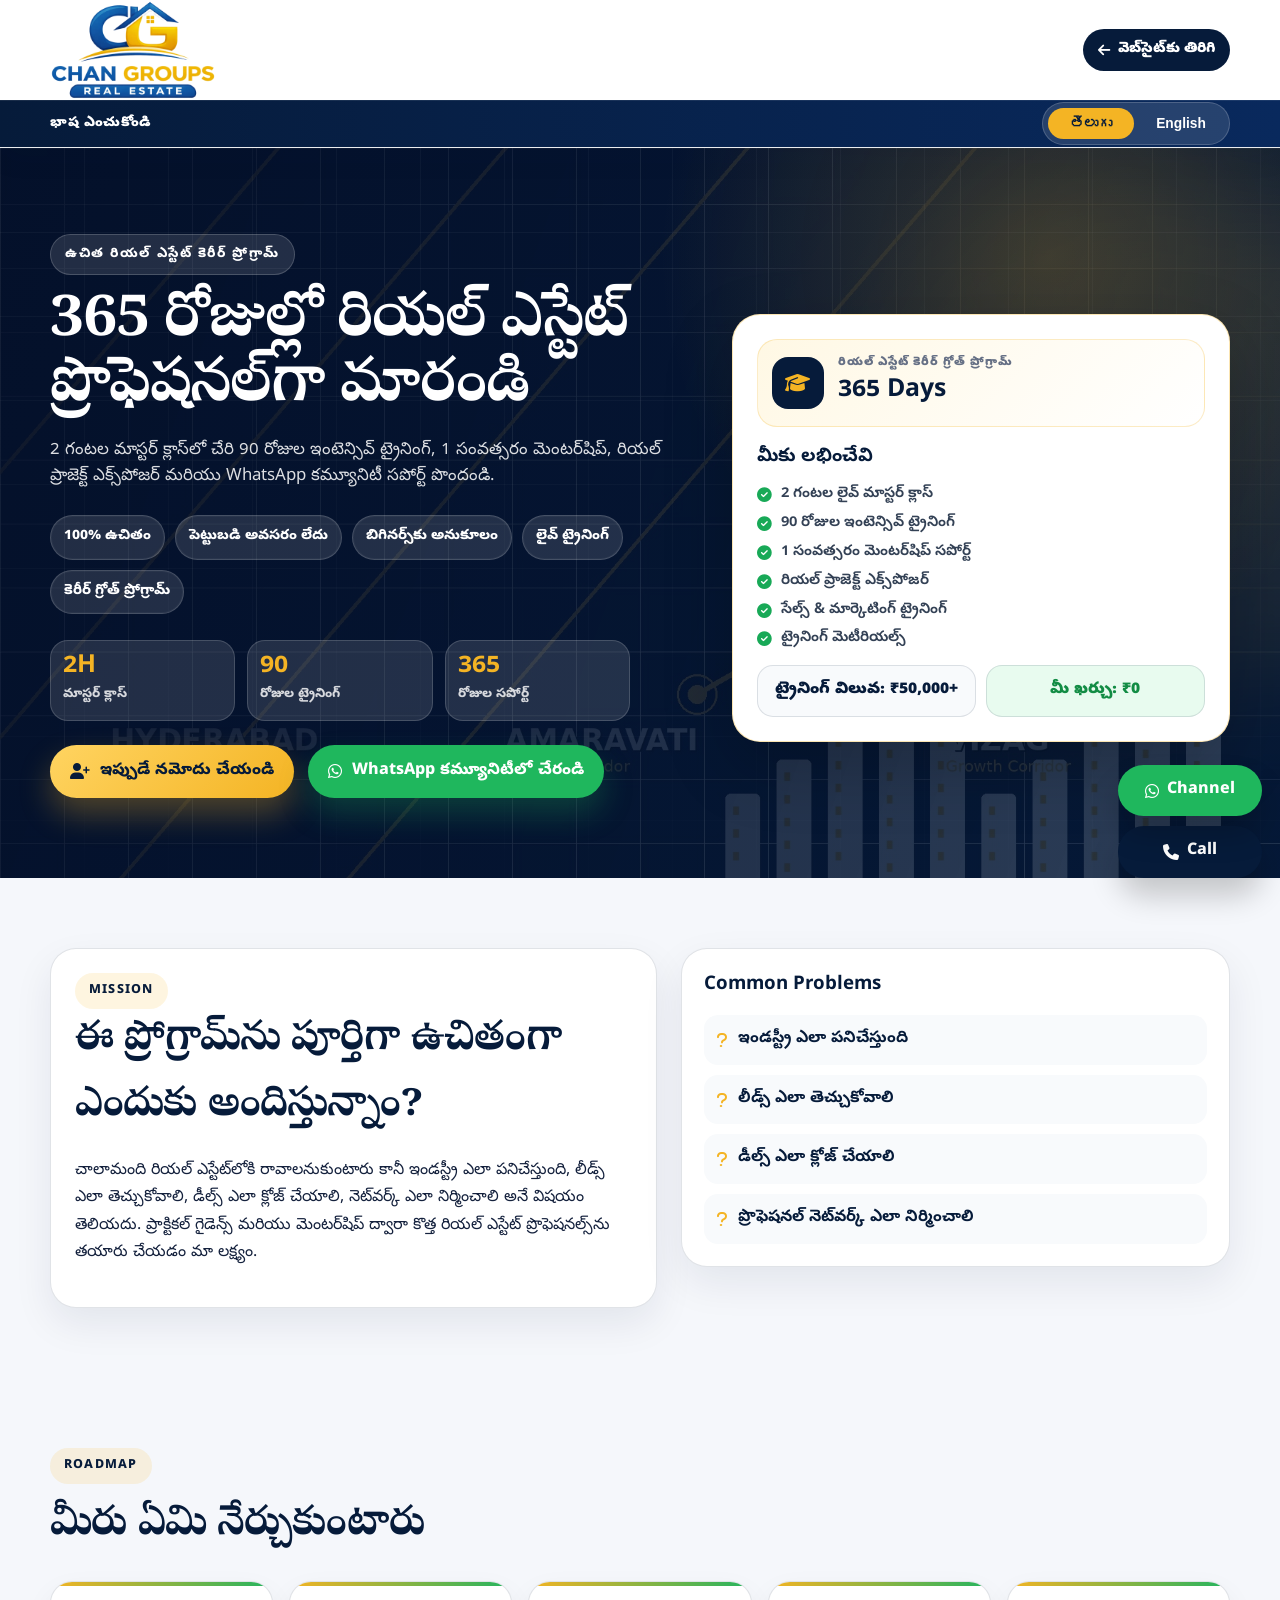
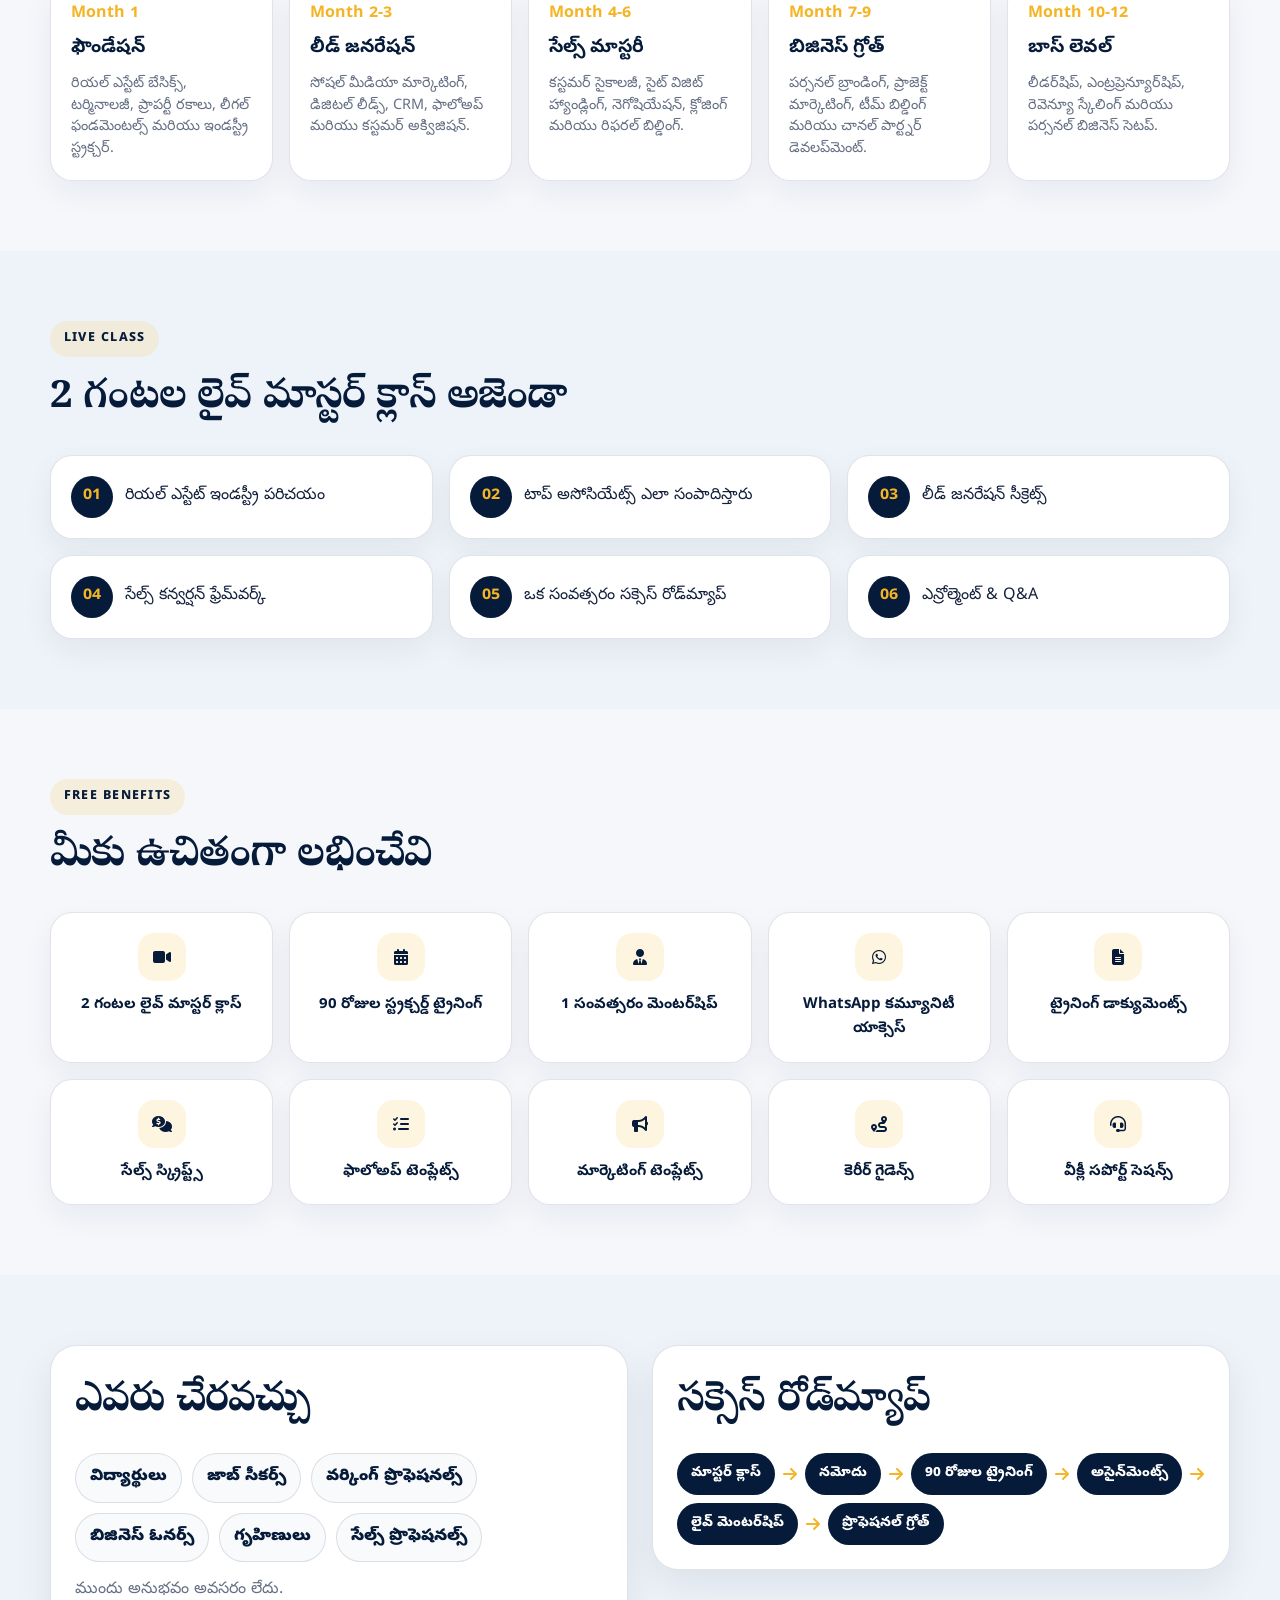
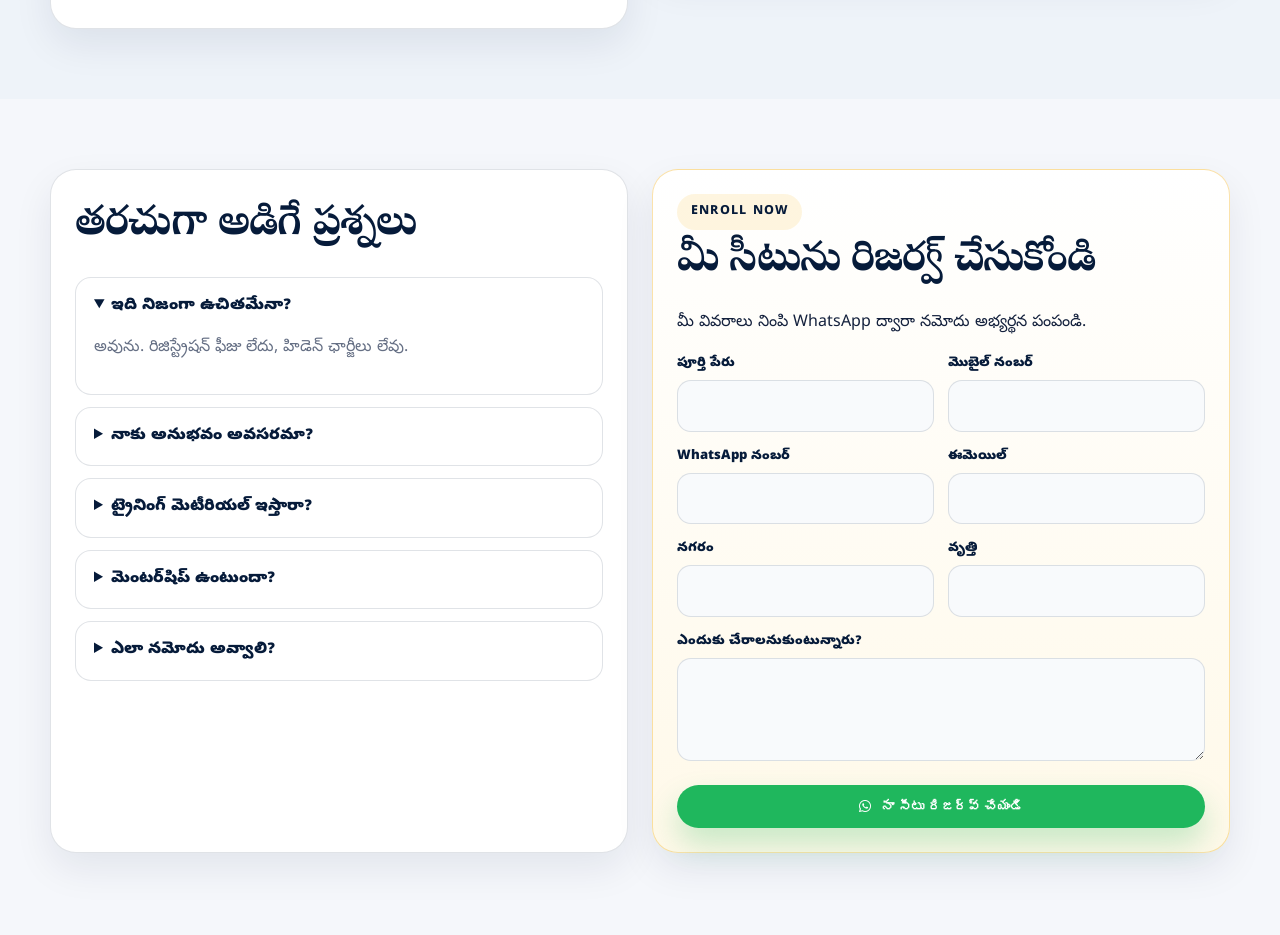
==== commit c73d726a: "Add files via upload" ====
--- a/mentorship.html
+++ b/mentorship.html
@@ -14,14 +14,19 @@
 </head>
 <body class="mentor-body mentor-v2" data-page="mentorship">
   <header class="mentor-header mentor-header-v2">
-    <div class="container mentor-nav">
+    <div class="container mentor-nav mentor-nav-clean">
       <a href="index.html" class="mentor-brand"><img src="assets/images/logo.png" alt="Chan Groups Real Estate"></a>
       <div class="mentor-nav-actions">
-        <div class="language-switch" role="group" aria-label="Language switch">
+        <a class="mentor-back-desktop mentor-back-main" href="index.html"><i class="fa-solid fa-arrow-left"></i> <span data-i18n="mentor.nav.back">Back to Website</span></a>
+      </div>
+    </div>
+    <div class="mentor-language-bar">
+      <div class="container mentor-language-inner">
+        <span data-i18n="mentor.lang.label">Choose Language</span>
+        <div class="language-switch mentor-page-lang" role="group" aria-label="Language switch">
           <button type="button" data-lang="te" class="active">తెలుగు</button>
-          <button type="button" data-lang="en">EN</button>
-        </div>
-        <a class="mentor-back-desktop mentor-back-main" href="index.html"><i class="fa-solid fa-arrow-left"></i> <span data-i18n="mentor.nav.back">Back to Website</span></a>
+          <button type="button" data-lang="en">English</button>
+        </div>
       </div>
     </div>
   </header>
@@ -53,8 +58,8 @@
           </div>
         </div>
 
-        <aside class="mentor-glass-card reveal">
-          <div class="mentor-card-top">
+        <aside class="mentor-program-card reveal">
+          <div class="mentor-program-top">
             <i class="fa-solid fa-graduation-cap"></i>
             <div>
               <span data-i18n="mentor.hero.title2">Real Estate Career Growth Program</span>
@@ -70,24 +75,14 @@
             <li><i class="fa-solid fa-circle-check"></i><span data-i18n="mentor.card.l5">Sales & Marketing Training</span></li>
             <li><i class="fa-solid fa-circle-check"></i><span data-i18n="mentor.card.l6">Training Materials Provided</span></li>
           </ul>
-          <div class="mentor-value-pills">
+          <div class="mentor-program-value">
             <span data-i18n="mentor.pill.value">Training Value: ₹50,000+</span>
             <span data-i18n="mentor.pill.cost">Your Cost: ₹0</span>
           </div>
         </aside>
       </div>
     </section>
-
-    <section class="mentor-quick-nav-section">
-      <div class="container mentor-quick-nav reveal">
-        <a href="#enroll"><i class="fa-solid fa-user-plus"></i><span data-i18n="mentor.quick.enroll">Enroll Now</span></a>
-        <a href="#learn"><i class="fa-solid fa-route"></i><span data-i18n="mentor.quick.roadmap">Learning Roadmap</span></a>
-        <a href="#benefits"><i class="fa-solid fa-gift"></i><span data-i18n="mentor.quick.benefits">Free Benefits</span></a>
-        <a href="#faq"><i class="fa-solid fa-circle-question"></i><span data-i18n="mentor.quick.faq">FAQ</span></a>
-      </div>
-    </section>
-
-    <section class="mentor-section mentor-why-section">
+<section class="mentor-section mentor-why-section">
       <div class="container mentor-two mentor-two-premium">
         <div class="mentor-panel mentor-panel-large reveal">
           <span class="eyebrow">Mission</span>
--- a/css/style.css
+++ b/css/style.css
@@ -3303,3 +3303,351 @@
     font-size: .84rem;
   }
 }
+
+
+/* =========================================================
+   PREMIUM BUGFIX PASS
+   - Cleaner mentorship mobile header and language switch
+   - Better mentorship card
+   - Reliable advisor modal behavior
+   ========================================================= */
+
+/* Advisor popup reliability and appearance */
+.advisor-modal {
+  opacity: 0;
+  visibility: hidden;
+  pointer-events: none;
+  transition: opacity .18s ease, visibility .18s ease;
+}
+.advisor-modal.open {
+  opacity: 1;
+  visibility: visible;
+  pointer-events: auto;
+}
+.advisor-modal-card {
+  transform: translateY(16px) scale(.98);
+  transition: transform .2s ease;
+}
+.advisor-modal.open .advisor-modal-card {
+  transform: translateY(0) scale(1);
+}
+.advisor-popup-trigger,
+.contact-mini.paid-contact {
+  border: 1px solid var(--border);
+  background: #fff;
+  text-align: left;
+  font: inherit;
+  cursor: pointer;
+}
+.advisor-service-card {
+  border: 1px solid rgba(244,180,36,.5) !important;
+  background: linear-gradient(180deg, #fff, #fff8e4) !important;
+}
+.advisor-service-card .mini-advisor-btn {
+  width: 100%;
+  background: linear-gradient(135deg, var(--navy), #0e2b60);
+  box-shadow: 0 10px 22px rgba(6,27,58,.16);
+}
+
+/* Mentorship header: clean and clear */
+.mentor-header-v2 {
+  background: rgba(255,255,255,.97) !important;
+  border-bottom: 1px solid rgba(6,27,58,.08);
+}
+.mentor-nav-clean {
+  min-height: 70px !important;
+}
+.mentor-language-bar {
+  background: linear-gradient(90deg, #061b3a, #09295d);
+  color: #fff;
+  border-top: 1px solid rgba(255,255,255,.08);
+}
+.mentor-language-inner {
+  min-height: 46px;
+  display: flex;
+  align-items: center;
+  justify-content: space-between;
+  gap: 14px;
+}
+.mentor-language-inner > span {
+  font-weight: 900;
+  font-size: .84rem;
+  letter-spacing: .04em;
+}
+.mentor-page-lang {
+  background: rgba(255,255,255,.12) !important;
+  border-color: rgba(255,255,255,.18) !important;
+  padding: 5px !important;
+}
+.mentor-page-lang button {
+  color: #fff !important;
+  min-width: 86px;
+  padding: 8px 14px !important;
+  font-size: .86rem !important;
+}
+.mentor-page-lang button.active {
+  background: var(--gold) !important;
+  color: var(--navy) !important;
+}
+
+/* Mentorship hero card rebuild */
+.mentor-program-card {
+  background: #ffffff;
+  color: var(--navy);
+  border: 1px solid rgba(244,180,36,.35);
+  border-radius: 28px;
+  padding: 24px;
+  box-shadow: 0 24px 70px rgba(0,0,0,.20);
+}
+.mentor-program-top {
+  display: flex;
+  align-items: center;
+  gap: 14px;
+  padding: 14px;
+  border-radius: 20px;
+  background: linear-gradient(135deg, #fff8e4, #fff);
+  border: 1px solid rgba(244,180,36,.25);
+  margin-bottom: 16px;
+}
+.mentor-program-top i {
+  width: 52px;
+  height: 52px;
+  display: grid;
+  place-items: center;
+  border-radius: 16px;
+  background: var(--navy);
+  color: var(--gold);
+  font-size: 1.25rem;
+}
+.mentor-program-top span {
+  display: block;
+  color: var(--muted);
+  font-weight: 900;
+  font-size: .72rem;
+  text-transform: uppercase;
+  letter-spacing: .08em;
+}
+.mentor-program-top strong {
+  display: block;
+  color: var(--navy);
+  font-size: 1.55rem;
+}
+.mentor-program-card h3 {
+  margin: 0 0 12px;
+  color: var(--navy);
+  font-size: 1.18rem;
+}
+.mentor-program-card ul {
+  list-style: none;
+  padding: 0;
+  margin: 0;
+  display: grid;
+  gap: 9px;
+}
+.mentor-program-card li {
+  display: flex;
+  gap: 9px;
+  align-items: flex-start;
+  color: #334155;
+  font-weight: 650;
+  font-size: .92rem;
+  line-height: 1.35;
+}
+.mentor-program-card li i {
+  color: #18a957;
+  margin-top: 3px;
+}
+.mentor-program-value {
+  display: grid;
+  grid-template-columns: 1fr 1fr;
+  gap: 10px;
+  margin-top: 16px;
+}
+.mentor-program-value span {
+  border-radius: 16px;
+  padding: 12px;
+  text-align: center;
+  font-weight: 900;
+  color: var(--navy);
+  background: #f8fafc;
+  border: 1px solid var(--border);
+}
+.mentor-program-value span:last-child {
+  background: rgba(37,211,102,.10);
+  color: #128c44;
+}
+
+/* cleaner mentorship action strip */
+.mentor-action-strip-section {
+  background: #fff;
+  border-bottom: 1px solid var(--border);
+}
+.mentor-action-strip {
+  display: grid;
+  grid-template-columns: repeat(3, 1fr);
+  gap: 12px;
+  padding: 14px 0;
+}
+.mentor-action-strip a {
+  display: flex;
+  align-items: center;
+  justify-content: center;
+  gap: 10px;
+  min-height: 46px;
+  border-radius: 999px;
+  background: #f6f8fb;
+  border: 1px solid var(--border);
+  color: var(--navy);
+  font-weight: 900;
+}
+.mentor-action-strip a.primary {
+  background: var(--gold);
+  border-color: var(--gold);
+}
+.mentor-action-strip i {
+  color: var(--navy);
+}
+
+/* mobile: mentorship page must feel clean */
+@media(max-width: 640px) {
+  .mentor-header-v2 {
+    position: sticky;
+    top: 0;
+    z-index: 200;
+  }
+  .mentor-nav-clean {
+    min-height: 58px !important;
+    grid-template-columns: auto auto !important;
+  }
+  .mentor-header-v2 .mentor-brand img {
+    width: 112px !important;
+  }
+  .mentor-nav-actions {
+    justify-content: flex-end !important;
+  }
+  .mentor-back-main {
+    display: inline-flex !important;
+    padding: 7px 10px !important;
+    min-height: 30px !important;
+    border-radius: 999px !important;
+    font-size: .68rem !important;
+    background: var(--navy) !important;
+    color: #fff !important;
+  }
+  .mentor-back-main span {
+    display: inline !important;
+  }
+  .mentor-language-inner {
+    min-height: 46px;
+    padding: 6px 0;
+  }
+  .mentor-language-inner > span {
+    font-size: .76rem;
+  }
+  .mentor-page-lang {
+    padding: 4px !important;
+  }
+  .mentor-page-lang button {
+    min-width: 68px;
+    padding: 8px 10px !important;
+    font-size: .78rem !important;
+  }
+  .mentor-hero-premium {
+    padding: 28px 0 24px !important;
+  }
+  .mentor-hero-copy h1 {
+    font-size: 1.7rem !important;
+    line-height: 1.16 !important;
+  }
+  .mentor-hero-copy p {
+    font-size: .86rem !important;
+    line-height: 1.55 !important;
+  }
+  .mentor-badges-premium span {
+    font-size: .66rem !important;
+  }
+  .mentor-program-card {
+    border-radius: 22px;
+    padding: 15px;
+    box-shadow: 0 16px 36px rgba(0,0,0,.16);
+  }
+  .mentor-program-top {
+    padding: 10px;
+    border-radius: 16px;
+  }
+  .mentor-program-top i {
+    width: 42px;
+    height: 42px;
+    border-radius: 13px;
+  }
+  .mentor-program-top strong {
+    font-size: 1.2rem;
+  }
+  .mentor-program-card h3 {
+    font-size: 1rem;
+  }
+  .mentor-program-card li {
+    font-size: .8rem;
+    gap: 8px;
+  }
+  .mentor-program-value {
+    grid-template-columns: 1fr;
+    gap: 8px;
+  }
+  .mentor-program-value span {
+    padding: 10px;
+    font-size: .82rem;
+  }
+  .mentor-action-strip {
+    display: flex;
+    overflow-x: auto;
+    gap: 8px;
+    padding: 9px 10px;
+    scrollbar-width: none;
+  }
+  .mentor-action-strip::-webkit-scrollbar {
+    display: none;
+  }
+  .mentor-action-strip a {
+    flex: 0 0 auto;
+    min-height: 36px;
+    padding: 8px 12px;
+    font-size: .74rem;
+  }
+
+  /* advisor modal mobile */
+  .advisor-modal {
+    align-items: flex-end;
+    padding: 0;
+  }
+  .advisor-modal-card {
+    width: 100%;
+    max-height: 88dvh;
+    border-radius: 24px 24px 0 0;
+    padding: 20px;
+  }
+  .advisor-modal-head h2 {
+    font-size: 1.5rem;
+  }
+  .advisor-modal-head p {
+    font-size: .84rem;
+  }
+  .advisor-benefits {
+    grid-template-columns: 1fr;
+    gap: 8px;
+  }
+  .advisor-benefits span {
+    padding: 9px 10px;
+    font-size: .82rem;
+  }
+  .advisor-form {
+    grid-template-columns: 1fr;
+    gap: 10px;
+  }
+  .advisor-form input,
+  .advisor-form select,
+  .advisor-form textarea {
+    padding: 11px 12px;
+    border-radius: 12px;
+  }
+}
